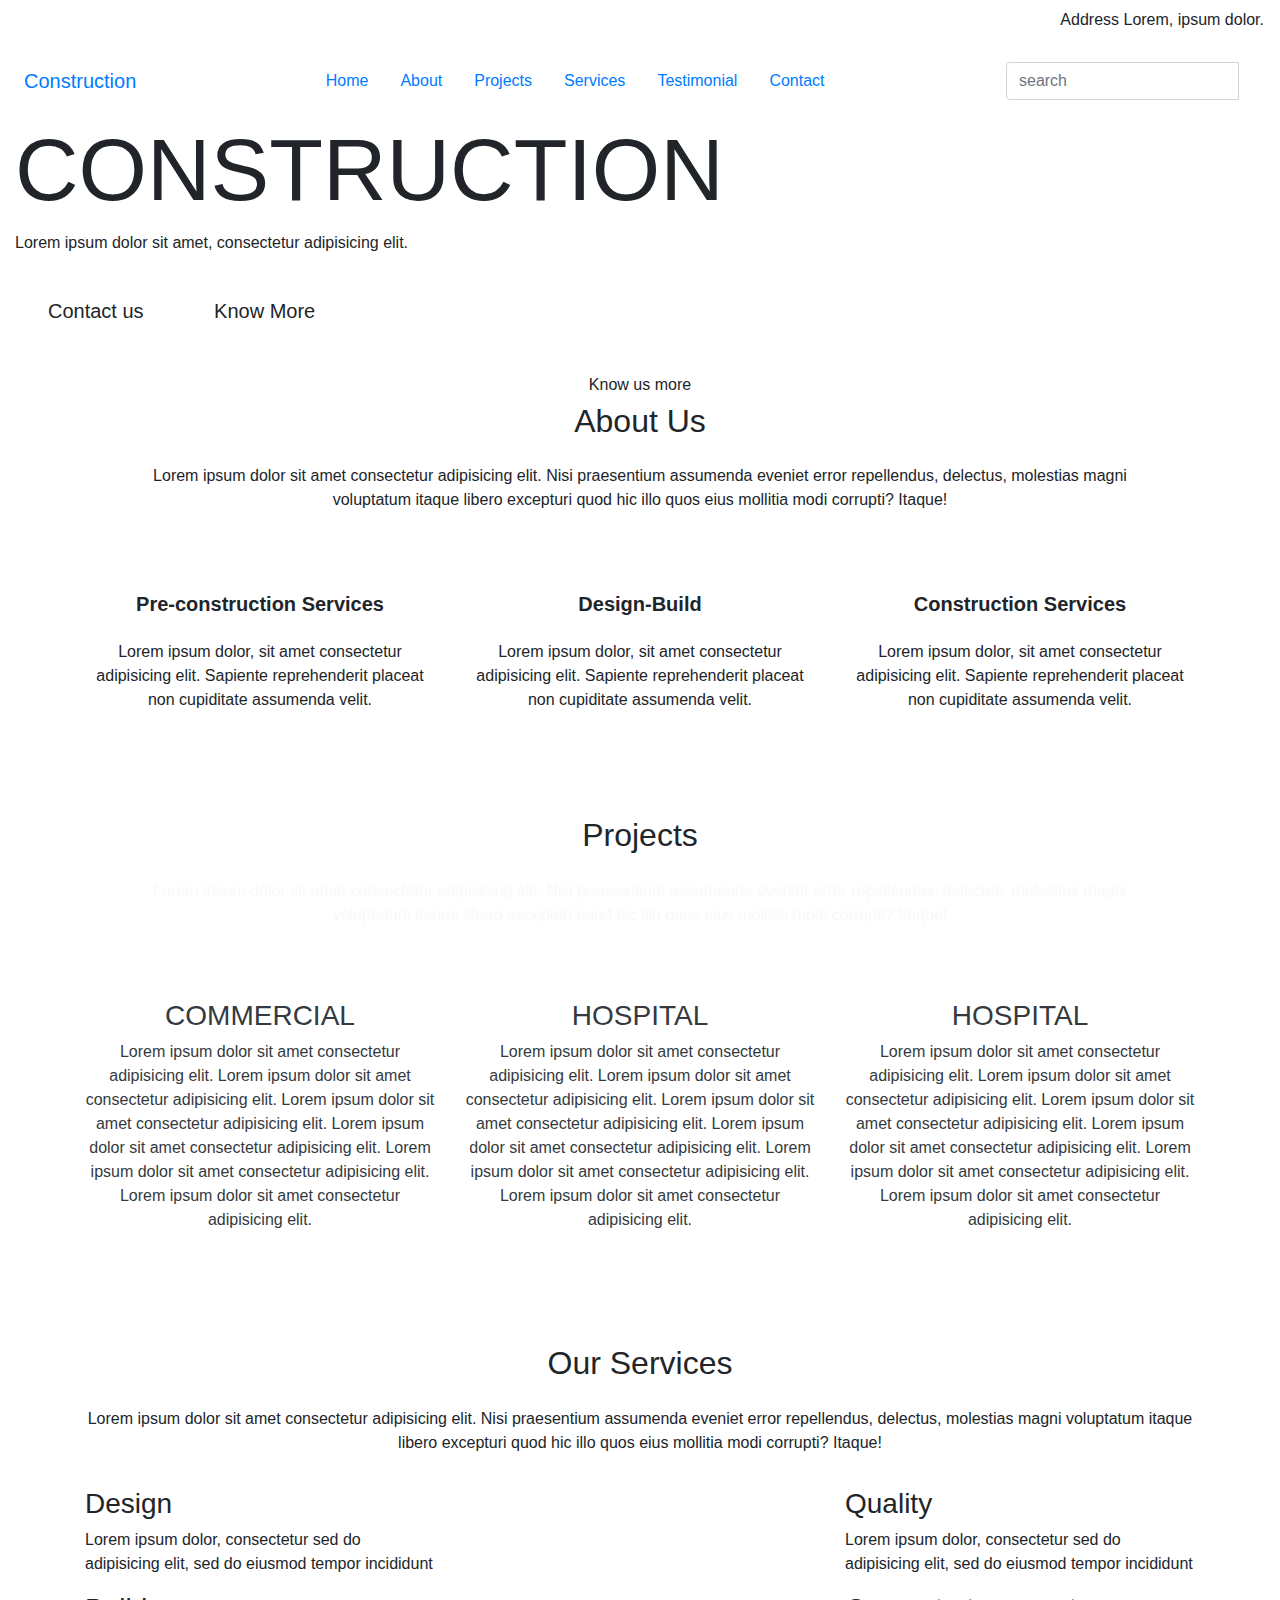
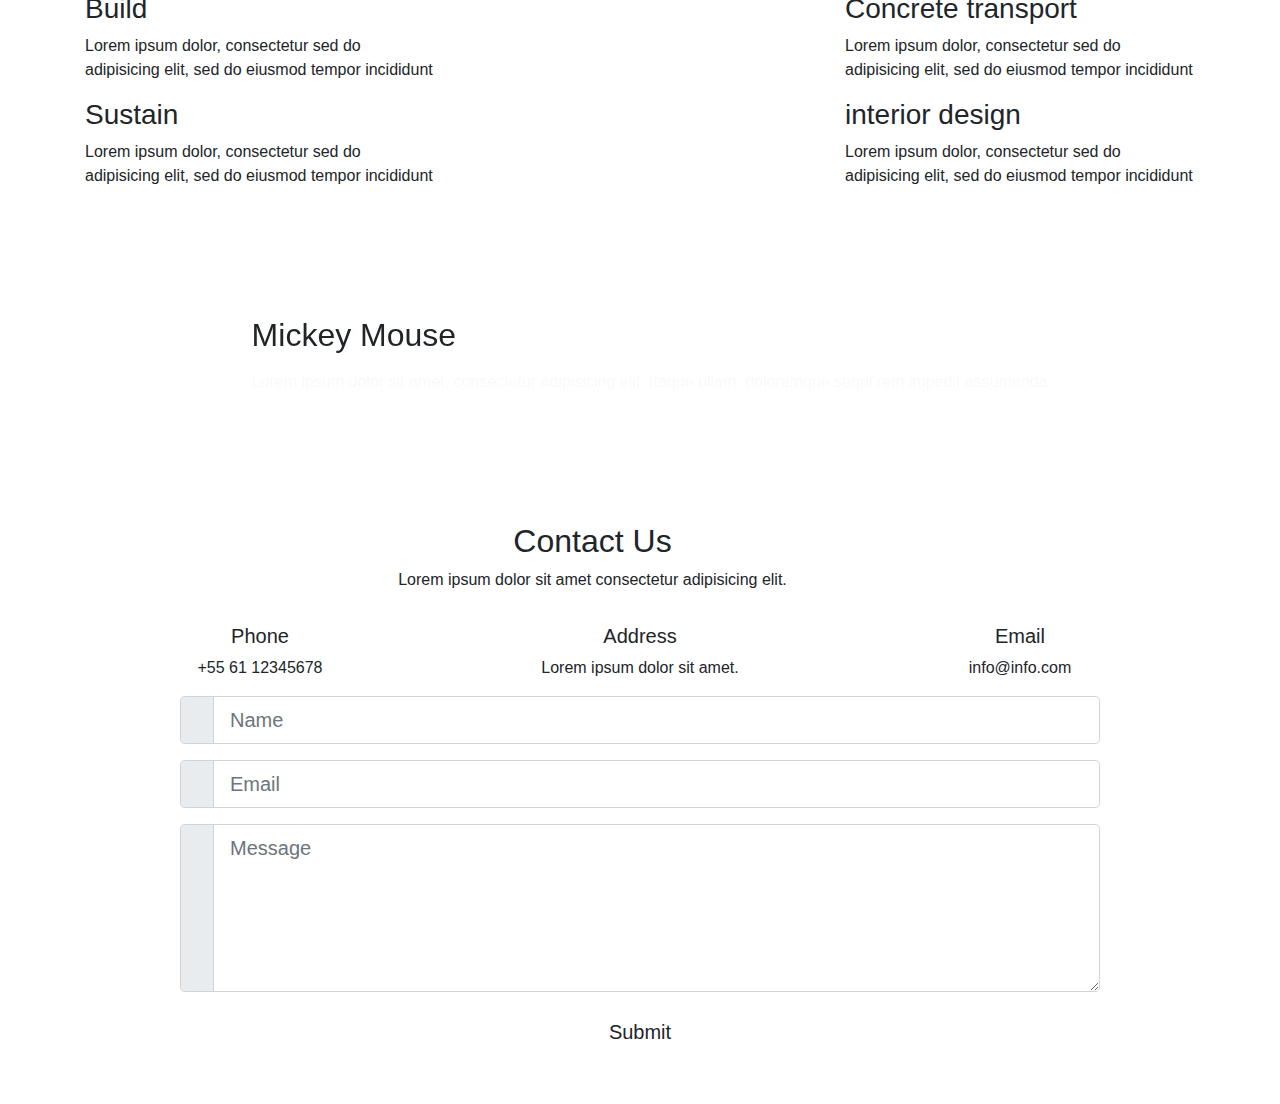
==== index.html @ 1b760d7d "HOSTING" ====
<!--Created by Daniel TheProgrammer-->
<!doctype html>
<html lang="en">
  <head>
    <!-- Required meta tags -->
    <meta charset="utf-8">
    <meta name="viewport" content="width=device-width, initial-scale=1, shrink-to-fit=no">

    <!-- Bootstrap CSS -->
    <link rel="stylesheet" href="https://stackpath.bootstrapcdn.com/bootstrap/4.4.1/css/bootstrap.min.css" integrity="sha384-Vkoo8x4CGsO3+Hhxv8T/Q5PaXtkKtu6ug5TOeNV6gBiFeWPGFN9MuhOf23Q9Ifjh" crossorigin="anonymous">
<link rel="stylesheet" href="style.css">
<script src="https://kit.fontawesome.com/332a215f17.js" cross origin="anonymous"></script>
<link href="https://fonts.googleapis.com/css?family=Josefin+Sans:400,700&display=swap" rel="stylesheet">   
<title>JUMUTA BUSINESS INCORPORATED</title>
  </head>
  <body>
     <div class="container-fluid icons py-2 px-3">
         <div class="row">
             <div class="col d-flex justify-content-between align-items-baseline">
                 <div class="icons">
                     <a href="#" class="mx-2">
                         <i class="fab fa-facebook"></i>
                     </a>
                     <a href="#" class="mx-2">
                        <i class="fab fa-twitter"></i>
                    </a>
                    <a href="#" class="mx-2">
                        <i class="fab fa-instagram"></i>
                    </a>
                 </div>
                 <h6>Address Lorem, ipsum dolor.</h6>
             </div>
         </div>
     </div>
      <header id="header">
          <nav id="navbar" class="navbar navbar-expand-md">
          <a class="navbar-brand px-2 py-0" href="#">Construction</a>
           <button  class="navbar-toggler bg-light" type="button" 
              data-toggle="collapse"  data-target="#navbar">
           <div class="line1"></div>
           <div class="line2"></div>
           <div class="line3"></div>
            </button>
            <div class="collapse navbar-collapse justify-content-between" id="navbar">
                <ul class="navbar-nav mx-auto">
                    <li class="nav-item">
                <a href="#" class="nav-link m-2 text-capitalize nav-active">Home</a>
                    </li>
                    <li class="nav-item">
                        <a href="#" class="nav-link m-2 text-capitalize">About</a>
                    </li>
                    <li class="nav-item">
                        <a href="#" class="nav-link m-2 text-capitalize">Projects</a>
                    </li>
                    <li class="nav-item">
                        <a href="#" class="nav-link m-2 text-capitalize">Services</a>
                    </li>
                    <li class="nav-item">
                        <a href="#" class="nav-link m-2 text-capitalize">Testimonial</a>
                    </li>
                    <li class="nav-item">
                        <a href="#" class="nav-link m-2 text-capitalize">Contact</a>
                    </li>
                </ul>
                <form class="form-inline ml-3">
                    <div class="input-group">
                        <input type="text" class="form-control" 
                        placeholder="search">
                        <div class="input-group-append">
                            <button class="btn search-btn" type="button">
                                <i class="fas fa-search text-muted"></i>
                            </button>
                        </div>
                    </div>
                </form>
            </div>
          </nav>
          <!--Banner-->
<section>
    <div class="container-fluid">
        <div class="row banner">
            <div class="col-sm-10 heading">
                <h1 class="display-2 text-uppercase">Construction</h1>
                <p>Lorem ipsum dolor sit amet, consectetur adipisicing elit.</p>
                <a href="" class="btn btn-main btn-lg m-3">Contact us</a>
                <a href="" class="btn btn-main btn-lg m-3">Know More</a>
            </div>

        </div>
    </div>
</section>
         <!--End of Banner-->
         <!--About Section----->
         <section>
             <div class="container">
                 <div class="about mb-4">
                     <div class="row text-center m-4">
                         <div class="col-md-12 text-center">
                             <h6>Know us more</h6>
                             <h2 class="mb-4">About Us</h2>
                             <span class="title-border"></span>
                             <p>Lorem ipsum dolor sit amet consectetur 
                            adipisicing elit. Nisi praesentium assumenda 
                            eveniet error repellendus, delectus, molestias 
                            magni voluptatum itaque libero excepturi quod hic 
                            illo quos eius mollitia modi corrupti? Itaque!</p>

                         </div>
                     </div>
                     <!--Parts-->
                     <div class="row text-center">
                         <div class="col-lg-4 my-2 py-3">
                        <i class="fas fa-cubes fa-3x mb-3"></i>
                             <h5 class="p-3 font-weight-bold">Pre-construction Services</h5>
                             <p>Lorem ipsum dolor, sit amet consectetur 
                                adipisicing elit. Sapiente reprehenderit placeat 
                                non cupiditate assumenda velit.</p>
                      </div>
                         <!--end of part 1-->
                         <div class="col-lg-4 my-2 py-3">
                       <i class="far fa-edit fa-3x mb-3"></i>                         
                        <h5 class="p-3 font-weight-bold">Design-Build</h5>
                           <p>Lorem ipsum dolor, sit amet consectetur 
                             adipisicing elit. Sapiente reprehenderit placeat 
                              non cupiditate assumenda velit.</p>
                            </div>
                              <!--Part 3-->
                         <div class="col-lg-4 my-2 py-3">
                          <i class="fas fa-th fa-3x mb-3"></i>
                         <h5 class="p-3 font-weight-bold">Construction Services</h5>
                            <p>Lorem ipsum dolor, sit amet consectetur 
                                adipisicing elit. Sapiente reprehenderit placeat 
                                 non cupiditate assumenda velit.
                                </p>
                              </div>                           
                     </div>
                 </div>
             </div>
         </section>
         <!--End of About Section-->
         <!---Projects----->
        <section class="projects py-3">
          <div class="container">
              <div class="project mb-4">
                  <div class="row text-center m-4">
                      <div class="col-md-12 text-center">
                        <h2 class="mb-4">Projects</h2>
                          <span class="title-border"></span>
                          <p class="text-light">Lorem ipsum dolor sit amet consectetur 
                         adipisicing elit. Nisi praesentium assumenda 
                         eveniet error repellendus, delectus, molestias 
                         magni voluptatum itaque libero excepturi quod hic 
                         illo quos eius mollitia modi corrupti? Itaque!</p>

                      </div>
                  </div>
                  <!--Parts-->
                  <div class="row text-center">
                      <div class="col-lg-4 my-2">
                        <div class="project-container"><!--box-->
                          <div class="img-content"><!--imgBx-->
                          <img src="images/commercial.jpg" alt=""class="img-fluid project-img">
                        </div>
                        <div class="content">
                          <h3 class="text-uppercase text-center text-dark px-3">
                            Commercial</h3>
                        <p class="text-dark">Lorem ipsum dolor sit amet
                           consectetur adipisicing elit.
                           Lorem ipsum dolor sit amet
                           consectetur adipisicing elit.
                           Lorem ipsum dolor sit amet
                           consectetur adipisicing elit.
                           Lorem ipsum dolor sit amet
                           consectetur adipisicing elit.
                           Lorem ipsum dolor sit amet
                           consectetur adipisicing elit.
                           Lorem ipsum dolor sit amet
                           consectetur adipisicing elit.
                          </p>
                          </div>
                        </div>
                      </div>
                      <!--End of img-container-->
                      <!--end of part 1-->
                      <div class="col-lg-4 my-2">
                        <div class="project-container"><!--box-->
                          <div class="img-content"><!--imgBx-->
                          <img src="images/educational.jpg" alt=""class="img-fluid project-img">
                        </div>
                        <div class="content">
                          <h3 class="text-uppercase text-center text-dark px-3">
                            Hospital</h3>
                        <p class="text-dark">Lorem ipsum dolor sit amet
                           consectetur adipisicing elit.
                           Lorem ipsum dolor sit amet
                           consectetur adipisicing elit.
                           Lorem ipsum dolor sit amet
                           consectetur adipisicing elit.
                           Lorem ipsum dolor sit amet
                           consectetur adipisicing elit.
                           Lorem ipsum dolor sit amet
                           consectetur adipisicing elit.
                           Lorem ipsum dolor sit amet
                           consectetur adipisicing elit.
                          </p>
                          </div>
                        </div>
                      </div>
                      <!--End of img-container-->
                           <!--Part 3-->
                      <div class="col-lg-4 my-2">
                        <div class="project-container"><!--box-->
                          <div class="img-content"><!--imgBx-->
                          <img src="images/health-care.jpg" alt=""class="img-fluid project-img">
                        </div>
                        <div class="content">
                          <h3 class="text-uppercase text-center text-dark px-3">
                            Hospital</h3>
                        <p class="text-dark">Lorem ipsum dolor sit amet
                           consectetur adipisicing elit.
                           Lorem ipsum dolor sit amet
                           consectetur adipisicing elit.
                           Lorem ipsum dolor sit amet
                           consectetur adipisicing elit.
                           Lorem ipsum dolor sit amet
                           consectetur adipisicing elit.
                           Lorem ipsum dolor sit amet
                           consectetur adipisicing elit.
                           Lorem ipsum dolor sit amet
                           consectetur adipisicing elit.
                          </p>
                          </div>
                        </div>
                      </div>
                      <!--End of img-container-->                           
                  </div>
              </div>
          </div>
      </section>
      <!--End of project Section-->
       
         <!--Services-->
           <section class="services p-5" id="SERVICES">
            <div class="container">
              <div class="row">
                  <!--Title-->
               <div class="col text-center mb-3">
                <h2 class="mb-4">Our Services</h2>
                <span class="title-border"></span>
                <p>Lorem ipsum dolor sit amet consectetur 
               adipisicing elit. Nisi praesentium assumenda 
               eveniet error repellendus, delectus, molestias 
               magni voluptatum itaque libero excepturi quod hic 
               illo quos eius mollitia modi corrupti? Itaque!</p>
           </div>
        
           <!-- end of title--->
           </div>
            </div>
                   
            </div>
            
            <div class="service-inner-wrapper">
           <div class="container">
           <div class="row">                
      <div class="col-md-4">
          <!-- left service item 01 -->
            <div class="left-service-item">
                     <!-- Icon -->
             <div class="left-icon">
             <i class="fas fa-city fa-2x"></i>
                 </div>
                     <!-- Service item title & description -->
                 <h3> Design </h3>
                 <p>Lorem ipsum dolor, consectetur sed do adipisicing elit, 
                     sed do eiusmod tempor incididunt</p>
                    </div>          
               <!-- left service item 02 -->
                    <div class="left-service-item">
                         <!-- Icon -->
                         <div class="left-icon">
                            <i class="fas fa-torii-gate fa-2x"></i>
                         </div>
                       <!-- Service item title & description -->
                         <h3> Build </h3>
                     <p>Lorem ipsum dolor, consectetur sed do adipisicing 
                        elit, sed do eiusmod tempor incididunt</p>
                     </div>
             <!-- left service item 03 -->
                    <div class="left-service-item">
                     <!-- Icon -->
                      <div class="left-icon">
                          <i class="fas fa-building fa-2x"></i>
                         </div>
                         <!-- service item title & description -->
                         <h3> Sustain</h3>
                        <p>Lorem ipsum dolor, consectetur sed do adipisicing elit, 
                            sed do eiusmod tempor incididunt</p>
                </div>                                            
                        </div>
                        <div class="col-md-4">
       <div class="service-pic">
           <img src="images/center-img.jpg" alt=""class="center shadow">             
             </div>  
             </div>
              <div class="col-md-4">              
              <!-- right service item 01 -->
                     <div class="right-service-item">
                         <!-- Icon -->
                     <div class="right-icon">
                         <i class="fas fa-tasks fa-2x"></i>                    
                                </div>
                     <!-- service item title and description -->
                        <h3> Quality</h3>                  
                 <p>Lorem ipsum dolor, consectetur sed do adipisicing elit, 
                     sed do eiusmod tempor incididunt</p>        
                            </div>
    
             <!-- right service item 02 -->
                   <div class="right-service-item">
              <!-- Icon -->
                <div class="right-icon">
                 <i class="fas fa-truck-loading fa-2x"></i>
                  </div>
                    <!-- Service item title and description -->
                <h3> Concrete transport</h3>
                <p>Lorem ipsum dolor, consectetur sed do adipisicing 
                    elit, sed do eiusmod tempor incididunt</p> 
                </div>           
                  <!-- right service item 03 -->
                 <div class="right-service-item">
                 <!-- Icon -->
                  <div class="right-icon">
                  <i class="fas fa-couch fa-2x"></i>
                    </div>
                <!-- Service item title and description -->
               <h3> interior design</h3>             
             <p>Lorem ipsum dolor, consectetur sed do adipisicing elit, 
                 sed do eiusmod tempor incididunt</p>
                 </div>
             </div>
            </div>
           </div>
        </div>
      </section>
         <!--End of Services-->
         <!--Testimonial Section-->
         <section id="testimonials" class="py-5 all">
            <div id="carouselExampleControls" class="carousel slide" data-ride="carousel">
              <div class="carousel-inner">
                <!--       carousel-item-->
                <div class="carousel-item active">
                  <div class="container">
                    <div class="row">
                      <div class="col-lg-10 mx-auto d-flex justify-content-between py-3">
                        <div class="align-self-center ml-3">
                          <img src="images/img-1.jpg" alt="" class=" rounded-circle main-img">
                        </div>
                        <div class="review-text px-5">
                          <h2 class="text-capitalize mb-3 des-color">Mickey Mouse</h2>
                        <p class="text-light">
                            Lorem ipsum dolor sit amet, consectetur adipisicing elit. 
                            Itaque ullam, doloremque sequi rem impedit assumenda.
                         </p>
                        </div>
                      </div>
                    </div>
                  </div>
                </div>
                <!--carousel-item-->
                <!--       carousel-item-->
                <div class="carousel-item">
                  <div class="container">
                    <div class="row">
                      <div class="col-lg-10 mx-auto d-flex justify-content-between py-3">
                        <div class="align-self-center ml-3">
                          <img src="images/img-2.jpg" alt="" class=" rounded-circle main-img">
                        </div>
                        <div class="review-text px-5">
                          <h2 class="text-capitalize mb-3 des-color">Donald Duck</h2>
        
                          <p class="text-light">
                            Lorem ipsum dolor sit amet, consectetur adipisicing elit.
                             Itaque ullam, doloremque sequi rem impedit assumenda.
        
                          </p>
        
                        </div>
                      </div>
                    </div>
                  </div>
                </div>
                <!--carousel-item-->
                <div class="carousel-item">
                  <div class="container">
                    <div class="row">
                      <div class="col-lg-10 mx-auto d-flex justify-content-between py-3">
                        <div class="align-self-center ml-3">
                          <img src="images/img-4.jpg" alt="" class=" rounded-circle main-img">
                        </div>
                        <div class="review-text px-5">
                          <h2 class="text-capitalize mb-3 des-color">Bugs Bunny</h2>
        
                          <p class="text-light">
                            Lorem ipsum dolor sit amet, consectetur adipisicing elit. Itaque ullam, doloremque sequi rem impedit assumenda.
        
                          </p>
        
                        </div>
                      </div>
                    </div>
                  </div>
                </div>
                <!--carousel-item-->
              </div>
              <!-- carousel controls-->
              <a class="carousel-control-prev" href="#carouselExampleControls" 
              role="button" data-slide="prev">
            <span class="carousel-control-prev-icon" ></span>
            
          </a>
              <a class="carousel-control-next" href="#carouselExampleControls" 
              role="button" data-slide="next">
            <span class="carousel-control-next-icon" ></span>
            
          </a>
            </div>
          </section>
       <!--End of Testimonial Section-->

<!--Contact us section-->
<section class="bg-color p-5">
    <div class="container">
        <div class="contact-us">
            <div class="row">
                <div class="col-md-11 text-center">
                    <h2>Contact Us</h2>
                    <span class="title-border"></span>
                             <p>Lorem ipsum dolor sit amet consectetur 
                            adipisicing elit. </p>
                 </div>
            </div>
            <div class="row contact">
                <div class="col-md-4 text-center">
                    <i class="fas fa-mobile-alt fa-3x color"></i>
                    <h5 class="mt-3">Phone</h5>
                    <p>+55 61 12345678</p>
                </div>
                <div class="col-md-4 text-center">
                    <i class="fas fa-map-marker-alt fa-3x color"></i>
                    <h5 class="mt-3">Address</h5>
                    <p>Lorem ipsum dolor sit amet.</p>
                </div>
                <div class="col-md-4 text-center">
                    <i class="far fa-envelope-open fa-3x color"></i>
                    <h5 class="mt-3">Email</h5>
                    <p>info@info.com</p>
                </div>
            </div>
            <div class="row justify-content-center">
             <div class="col-lg-10 col-md-8 ">
                <form>
                    <div class="input-group input-group-lg mb-3">
                      <div class="input-group-prepend">
                        <span class="input-group-text">
                          <i class="fas fa-user"></i>
                        </span>
                      </div>
                      <input type="text" class="form-control" placeholder="Name">
                    </div>
        
                    <div class="input-group input-group-lg mb-3">
                      <div class="input-group-prepend">
                        <span class="input-group-text">
                          <i class="fas fa-envelope"></i>
                        </span>
                      </div>
                      <input type="text" class="form-control" placeholder="Email">
                    </div>
        
                    <div class="input-group input-group-lg mb-3">
                      <div class="input-group-prepend">
                        <span class="input-group-text">
                          <i class="fas fa-pencil-alt"></i>
                        </span>
                      </div>
                      <textarea class="form-control" placeholder="Message" rows="5"></textarea>
                    </div>
        
                    <input type="submit" value="Submit" class="btn btn-cont btn-block btn-lg">
                  </form>
               
                </div>

            </div>

        </div>
    </div>
</section>
<!--end of contact us section-->

<script src="script.js"></script>
    <!-- Optional JavaScript -->
    <!-- jQuery first, then Popper.js, then Bootstrap JS -->
    <script src="https://code.jquery.com/jquery-3.4.1.slim.min.js" integrity="sha384-J6qa4849blE2+poT4WnyKhv5vZF5SrPo0iEjwBvKU7imGFAV0wwj1yYfoRSJoZ+n" crossorigin="anonymous"></script>
    <script src="https://cdn.jsdelivr.net/npm/popper.js@1.16.0/dist/umd/popper.min.js" integrity="sha384-Q6E9RHvbIyZFJoft+2mJbHaEWldlvI9IOYy5n3zV9zzTtmI3UksdQRVvoxMfooAo" crossorigin="anonymous"></script>
    <script src="https://stackpath.bootstrapcdn.com/bootstrap/4.4.1/js/bootstrap.min.js" integrity="sha384-wfSDF2E50Y2D1uUdj0O3uMBJnjuUD4Ih7YwaYd1iqfktj0Uod8GCExl3Og8ifwB6" crossorigin="anonymous"></script>
  </body>
</html>
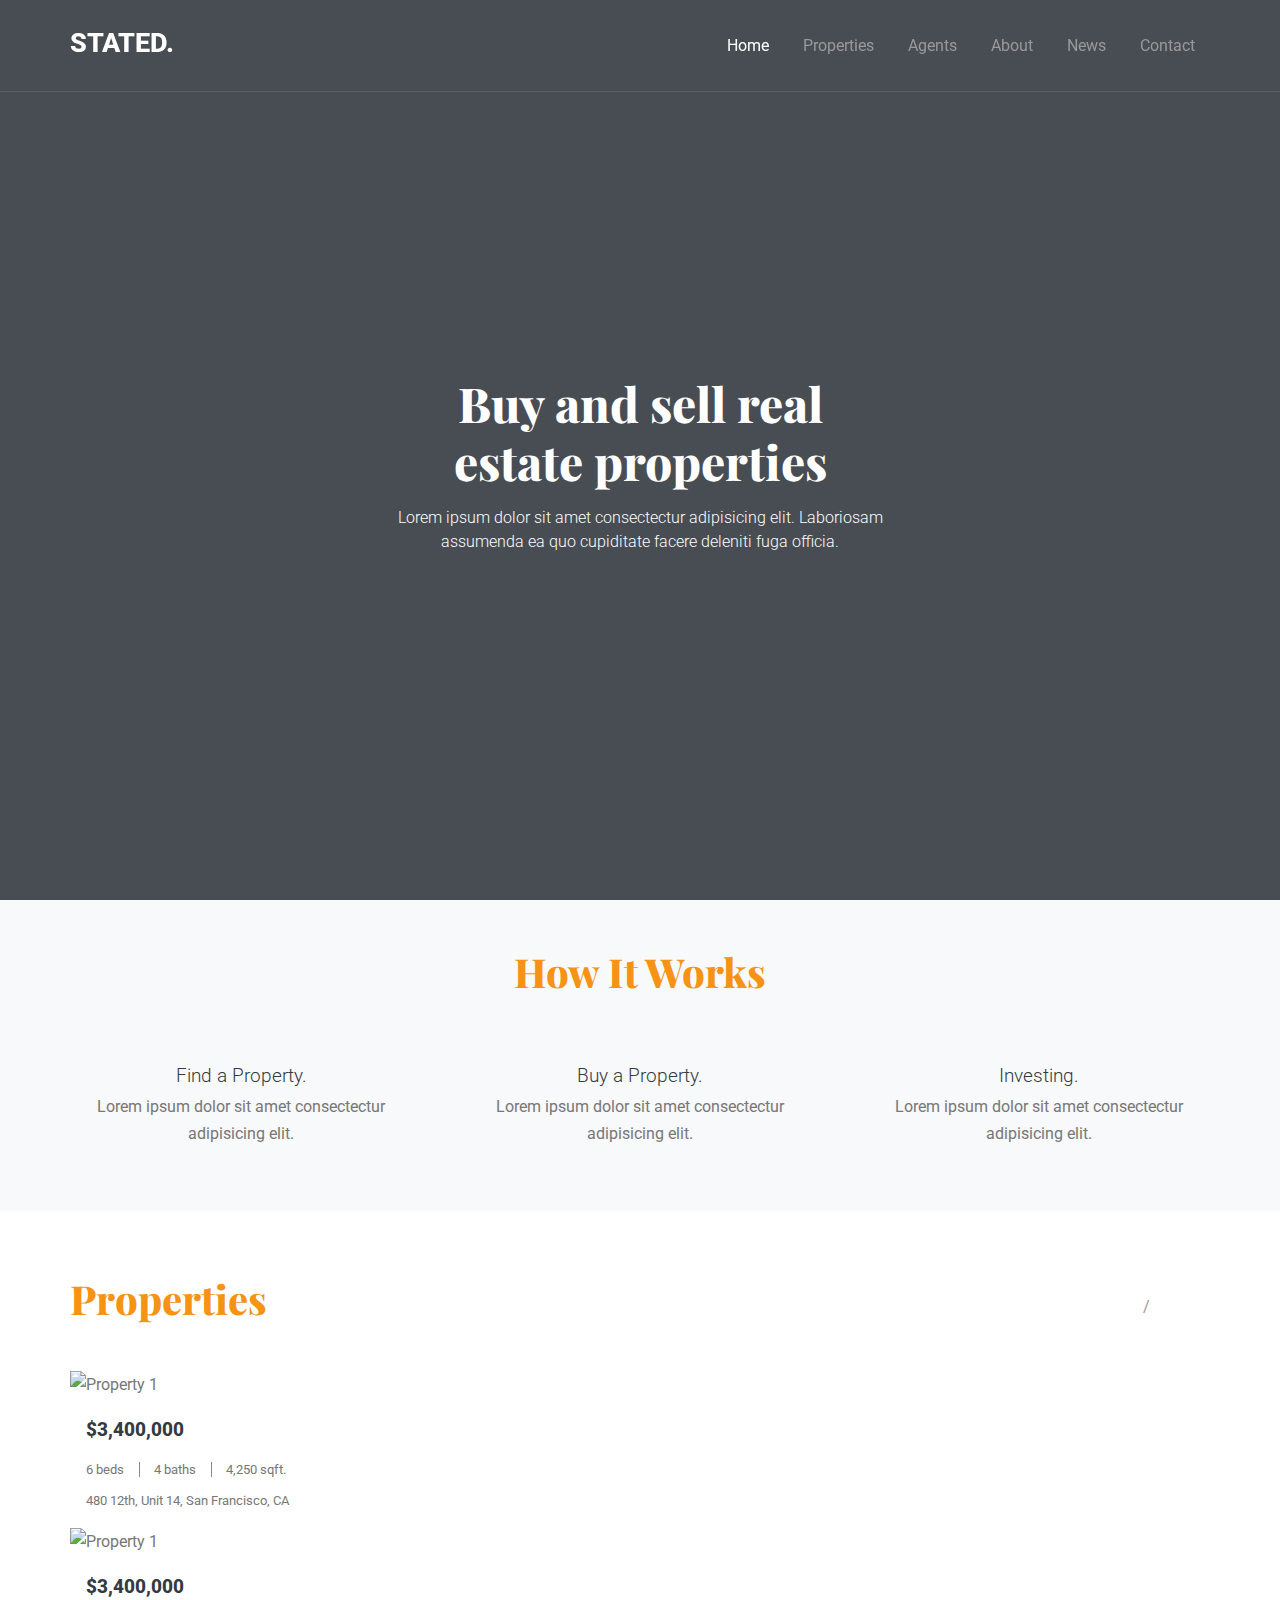
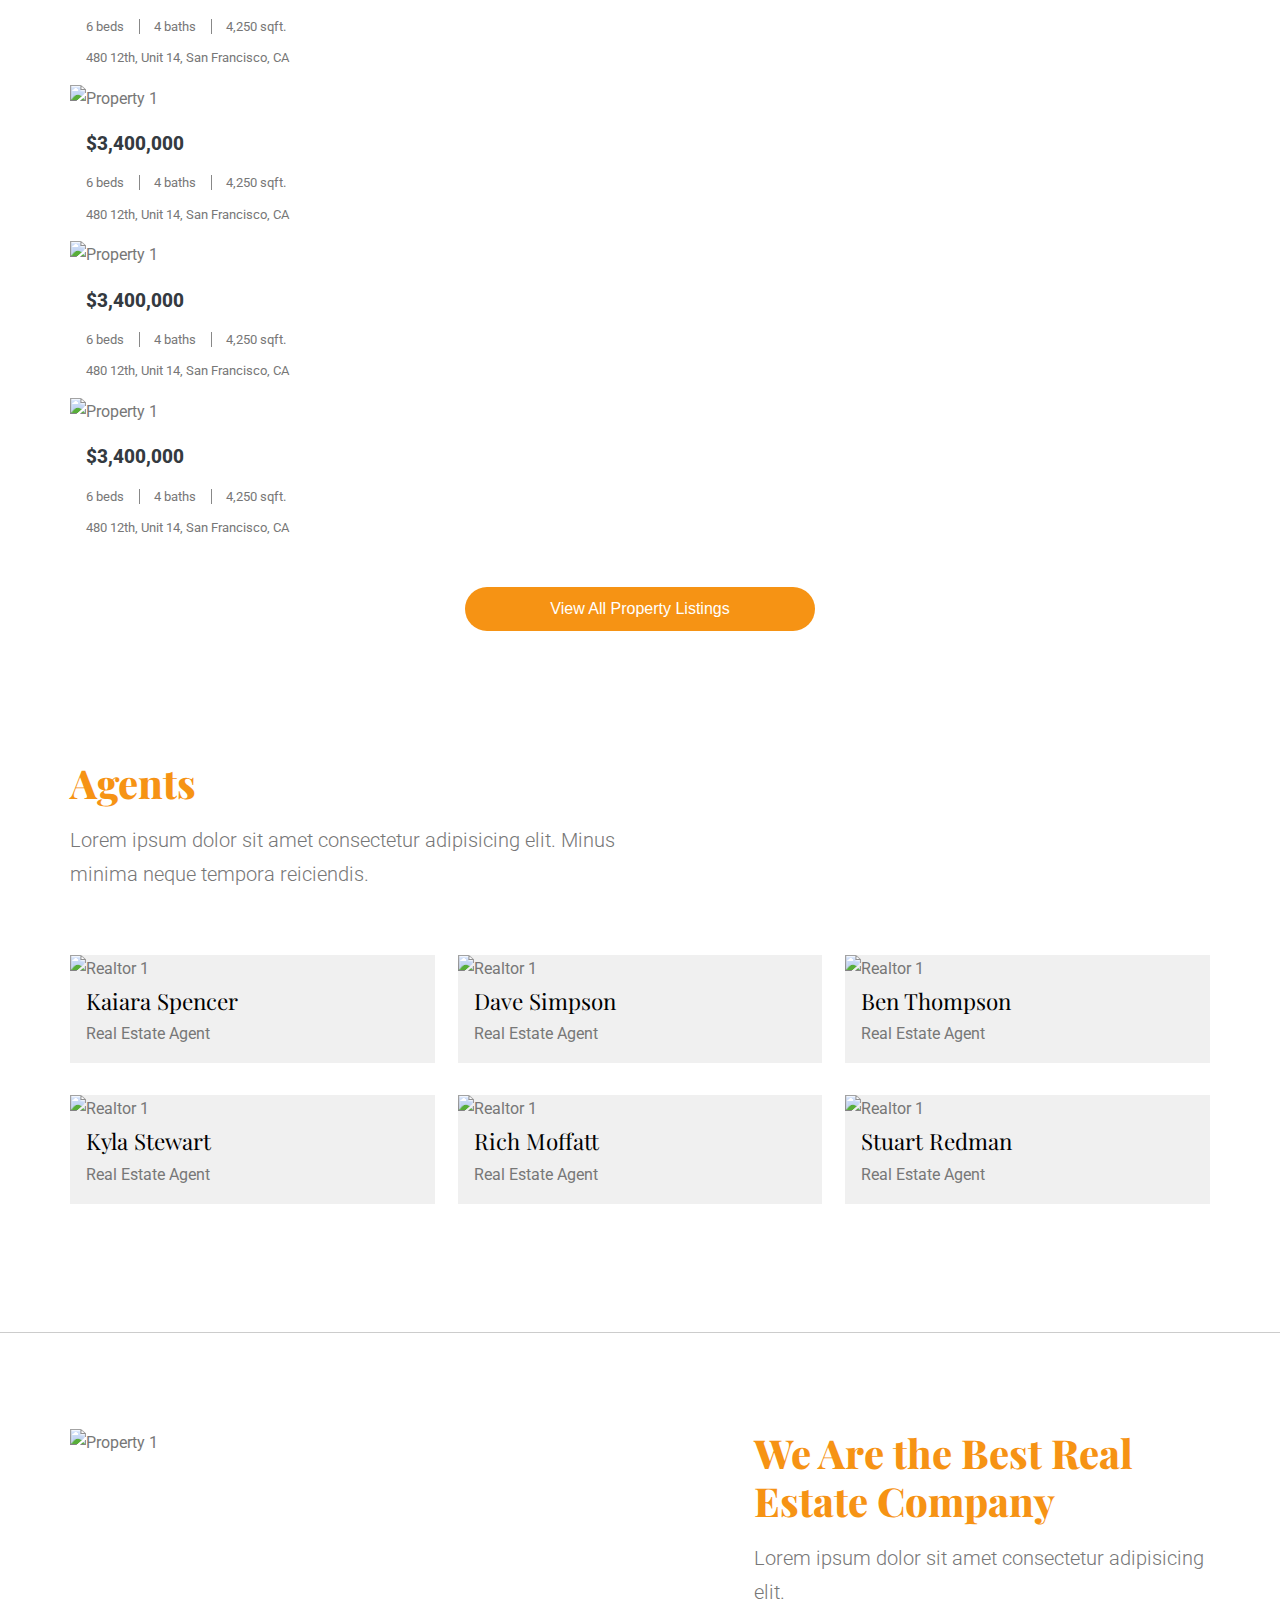
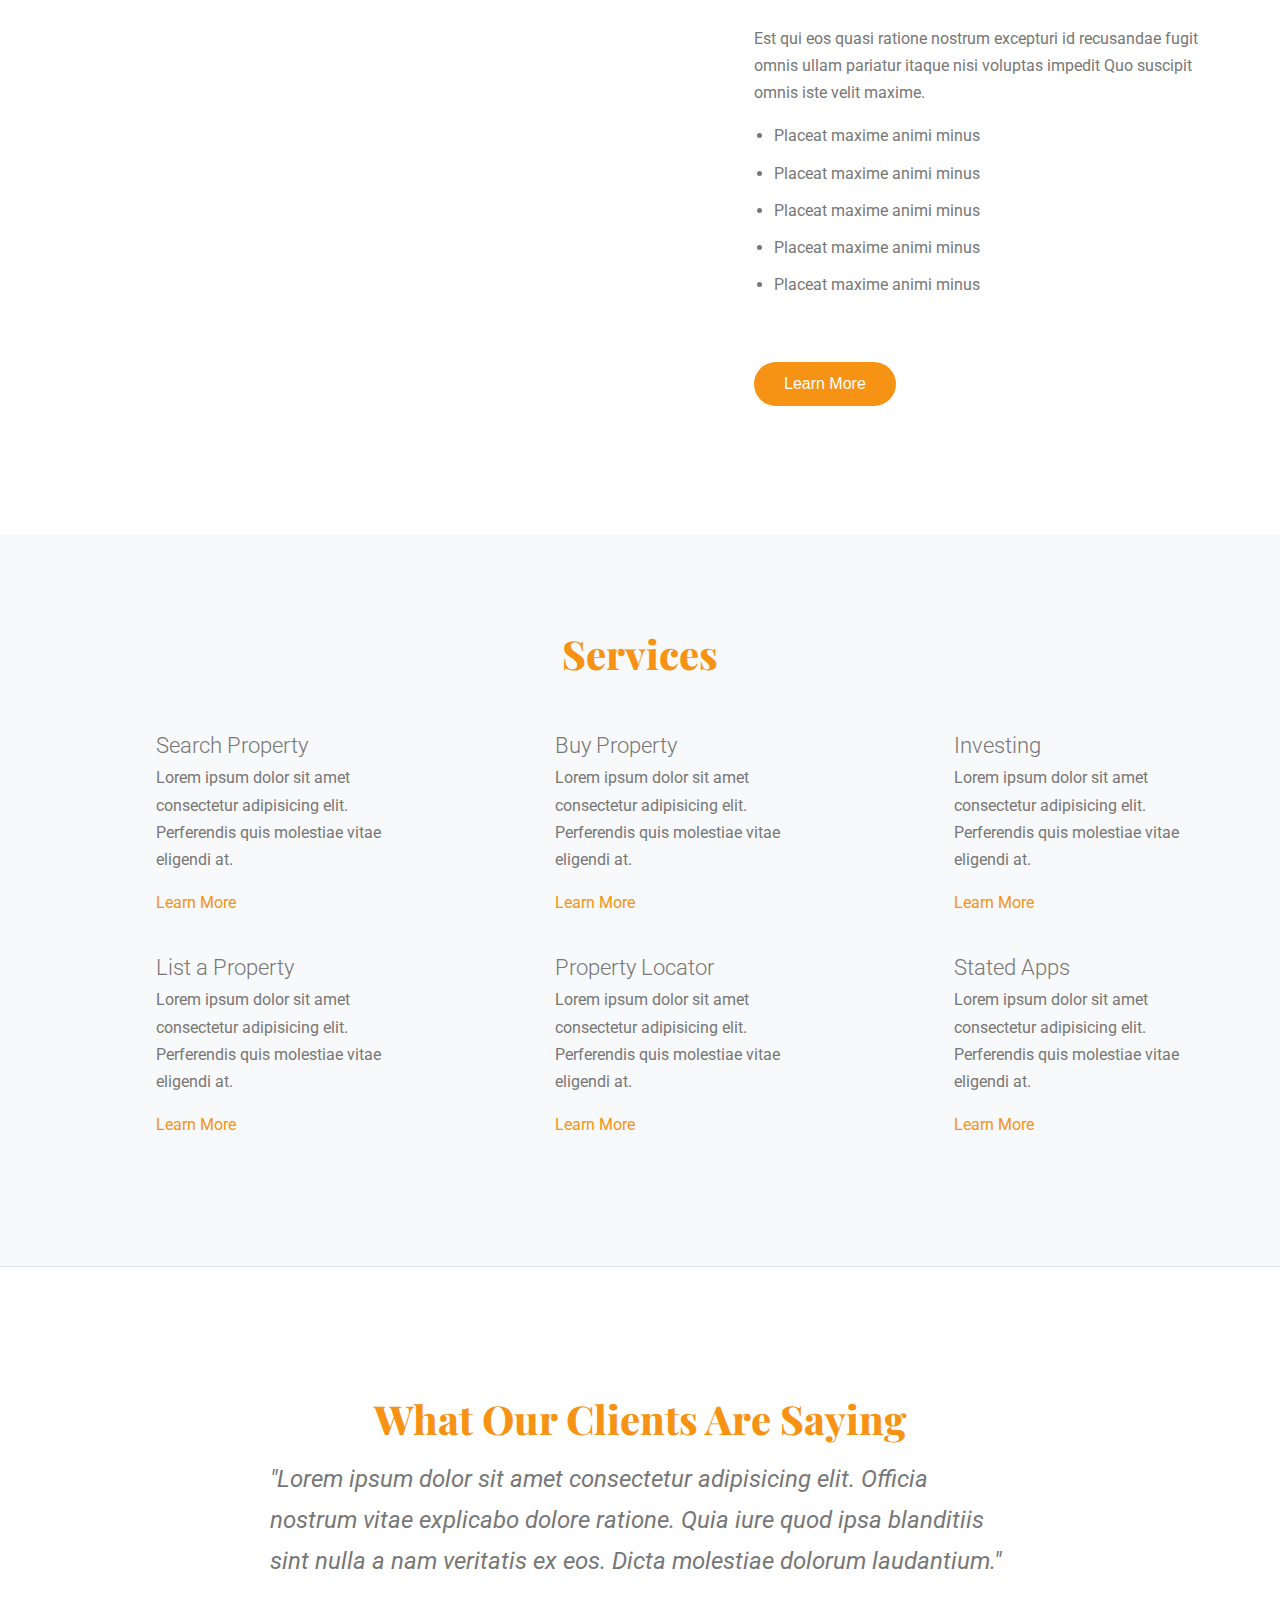
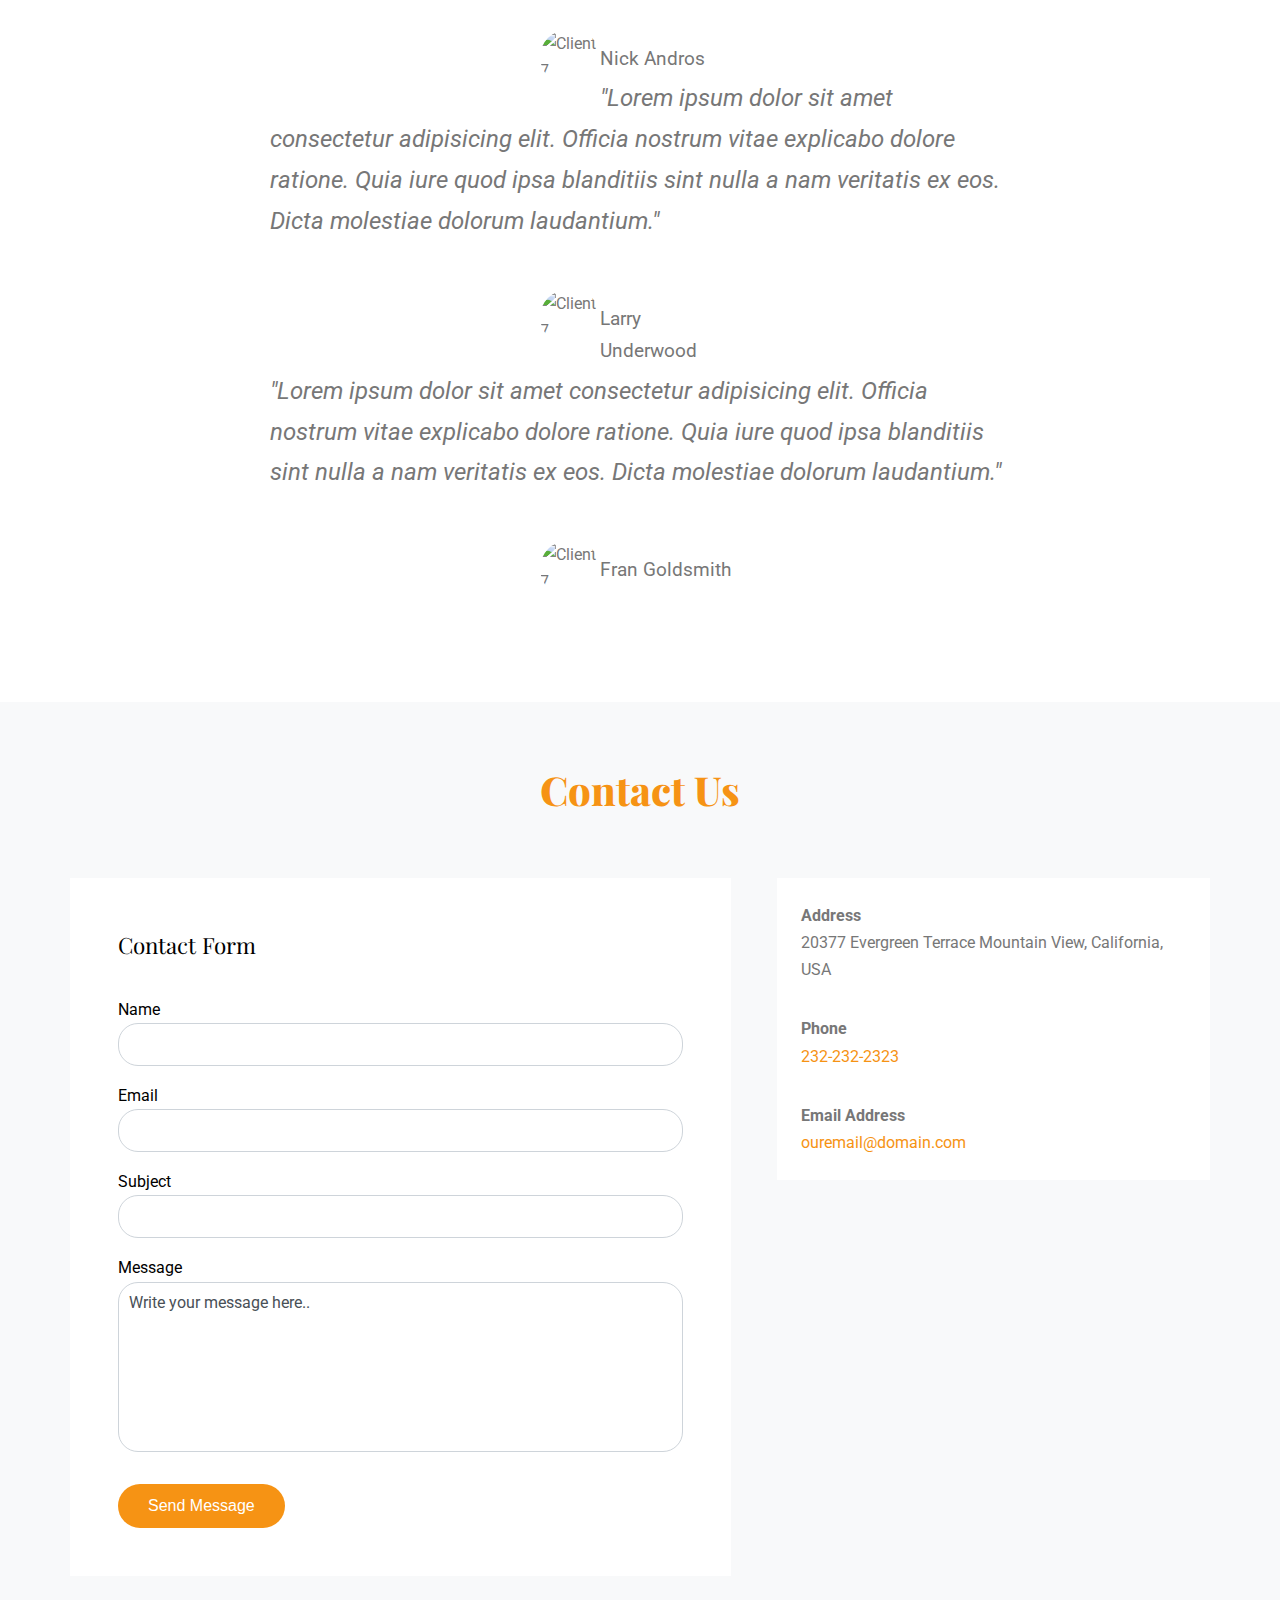
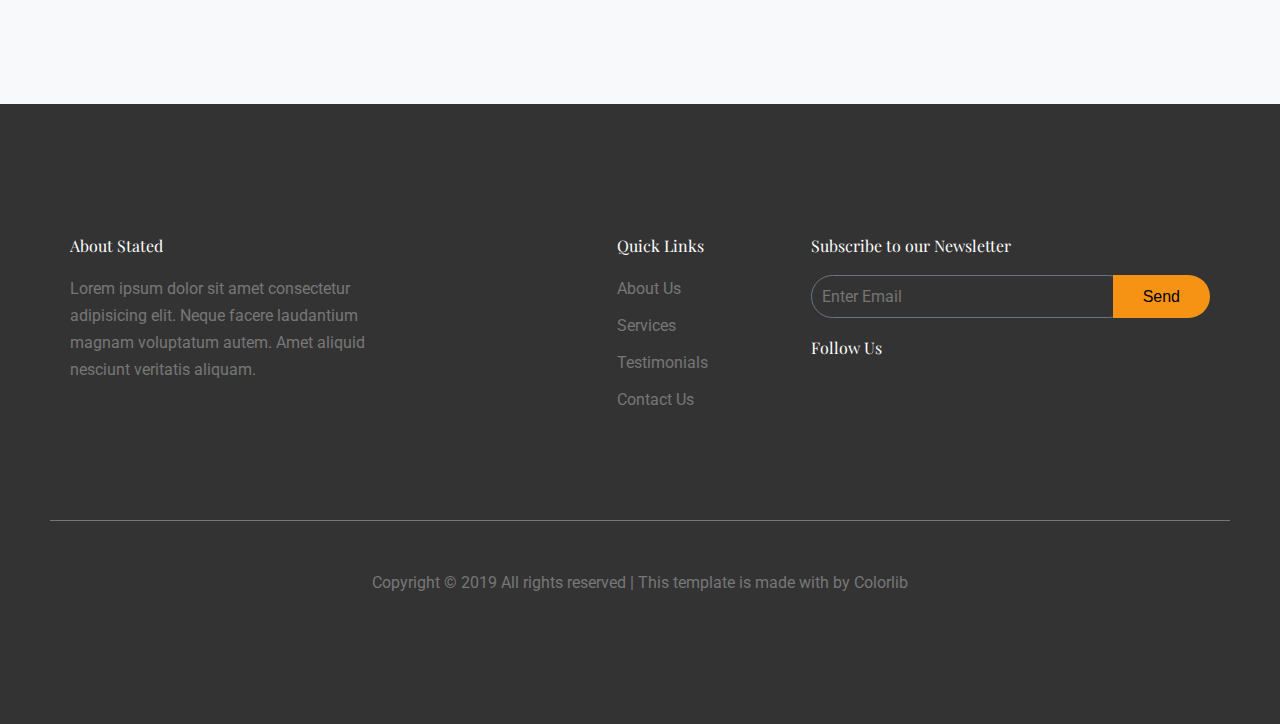
==== commit f44f4382: "first commit" ====
--- a/index.html
+++ b/index.html
@@ -1,509 +1,492 @@
-<!--Created by Daniel TheProgrammer-->
-<!doctype html>
+<!DOCTYPE html>
+<html lang="en" >
+<head>
+  <meta charset="UTF-8">
+  <title>CodePen - Let&#39;s Code This - Episode 3</title>
+  <link rel="stylesheet" href="./style.css">
+
+</head>
+<body>
+<!-- partial:index.partial.html -->
+<!DOCTYPE html>
 <html lang="en">
-  <head>
-    <!-- Required meta tags -->
-    <meta charset="utf-8">
-    <meta name="viewport" content="width=device-width, initial-scale=1, shrink-to-fit=no">
-
-    <!-- Bootstrap CSS -->
-    <link rel="stylesheet" href="https://stackpath.bootstrapcdn.com/bootstrap/4.4.1/css/bootstrap.min.css" integrity="sha384-Vkoo8x4CGsO3+Hhxv8T/Q5PaXtkKtu6ug5TOeNV6gBiFeWPGFN9MuhOf23Q9Ifjh" crossorigin="anonymous">
-<link rel="stylesheet" href="style.css">
-<script src="https://kit.fontawesome.com/332a215f17.js" cross origin="anonymous"></script>
-<link href="https://fonts.googleapis.com/css?family=Josefin+Sans:400,700&display=swap" rel="stylesheet">   
-<title>JUMUTA BUSINESS INCORPORATED</title>
-  </head>
-  <body>
-     <div class="container-fluid icons py-2 px-3">
-         <div class="row">
-             <div class="col d-flex justify-content-between align-items-baseline">
-                 <div class="icons">
-                     <a href="#" class="mx-2">
-                         <i class="fab fa-facebook"></i>
-                     </a>
-                     <a href="#" class="mx-2">
-                        <i class="fab fa-twitter"></i>
-                    </a>
-                    <a href="#" class="mx-2">
-                        <i class="fab fa-instagram"></i>
-                    </a>
-                 </div>
-                 <h6>Address Lorem, ipsum dolor.</h6>
-             </div>
-         </div>
-     </div>
-      <header id="header">
-          <nav id="navbar" class="navbar navbar-expand-md">
-          <a class="navbar-brand px-2 py-0" href="#">Construction</a>
-           <button  class="navbar-toggler bg-light" type="button" 
-              data-toggle="collapse"  data-target="#navbar">
-           <div class="line1"></div>
-           <div class="line2"></div>
-           <div class="line3"></div>
-            </button>
-            <div class="collapse navbar-collapse justify-content-between" id="navbar">
-                <ul class="navbar-nav mx-auto">
-                    <li class="nav-item">
-                <a href="#" class="nav-link m-2 text-capitalize nav-active">Home</a>
-                    </li>
-                    <li class="nav-item">
-                        <a href="#" class="nav-link m-2 text-capitalize">About</a>
-                    </li>
-                    <li class="nav-item">
-                        <a href="#" class="nav-link m-2 text-capitalize">Projects</a>
-                    </li>
-                    <li class="nav-item">
-                        <a href="#" class="nav-link m-2 text-capitalize">Services</a>
-                    </li>
-                    <li class="nav-item">
-                        <a href="#" class="nav-link m-2 text-capitalize">Testimonial</a>
-                    </li>
-                    <li class="nav-item">
-                        <a href="#" class="nav-link m-2 text-capitalize">Contact</a>
-                    </li>
+<head>
+    <meta charset="UTF-8">
+    <meta name="viewport" content="width=device-width, initial-scale=1.0">
+    <meta http-equiv="X-UA-Compatible" content="ie=edge">
+    <title>STATED.</title>
+
+    <link rel="stylesheet" type="text/css" href="https://cdn.jsdelivr.net/npm/slick-carousel@1.8.1/slick/slick.css"/>
+    <link href="css/styles.css" type="text/css" rel="Stylesheet" />
+
+    <script src="https://cdnjs.cloudflare.com/ajax/libs/jquery/3.2.1/jquery.min.js"></script>
+    <script src="https://kit.fontawesome.com/95dc93da07.js"></script>
+    <script type="text/javascript" src="https://cdn.jsdelivr.net/npm/slick-carousel@1.8.1/slick/slick.min.js"></script>
+</head>
+
+<body>
+    <div id="header-hero-container">
+        <header>
+            <div class="flex container">
+                <a id="logo" href="#">STATED.</a>
+                <nav>
+                    <button id="nav-toggle" class="hamburger-menu">
+                        <span class="strip"></span>
+                        <span class="strip"></span>
+                        <span class="strip"></span>
+                    </button>
+
+                    <ul id="nav-menu">
+                        <li><a href="#" class="active">Home</a></li>
+                        <li><a href="http://www.google.com" target="_blank">Properties</a></li>
+                        <li><a href="#">Agents</a></li>
+                        <li><a href="#">About</a></li>
+                        <li><a href="#">News</a></li>
+                        <li><a href="#">Contact</a></li>
+                        <li id="close-flyout"><span class="fas fa-times"></span></li>
+                    </ul>
+                </nav>
+            </div>
+        </header>
+        
+        <section id="hero">
+            <div class="fade"></div>
+            <div class="hero-text">
+                <h1>Buy and sell real estate properties</h1>
+                <p>Lorem ipsum dolor sit amet consectectur adipisicing elit. Laboriosam assumenda ea quo cupiditate facere deleniti fuga officia.</p>
+            </div>
+        </section>
+    </div>
+
+    <section id="how-it-works">
+        <div class="container">
+            <h2>How It Works</h2>
+            <div class="flex">
+                <div>
+                    <span class="fas fa-home"></span>
+                    <h4>Find a Property.</h4>
+                    <p>Lorem ipsum dolor sit amet consectectur adipisicing elit.</p>
+                </div>
+
+                <div>
+                    <span class="fas fa-dollar-sign"></span>
+                    <h4>Buy a Property.</h4>
+                    <p>Lorem ipsum dolor sit amet consectectur adipisicing elit.</p>
+                </div>
+
+                <div>
+                    <span class="fas fa-chart-line"></span>
+                    <h4>Investing.</h4>
+                    <p>Lorem ipsum dolor sit amet consectectur adipisicing elit.</p>
+                </div>
+            </div>
+        </div>
+    </section>
+
+    <section id="properties">
+        <div class="container">
+            <h2>Properties</h2>
+            <div id="properties-slider" class="slick">
+                <div>
+                    <img src="https://onclickwebdesign.com/wp-content/uploads/property_1.jpg" alt="Property 1" />
+                    <div class="property-details">
+                        <p class="price">$3,400,000</p>
+                        <span class="beds">6 beds</span>
+                        <span class="baths">4 baths</span>
+                        <span class="sqft">4,250 sqft.</span>
+                        <address>
+                            480 12th, Unit 14, San Francisco, CA
+                        </address>
+                    </div>
+                </div>
+
+                <div>
+                    <img src="https://onclickwebdesign.com/wp-content/uploads/property_2.jpg" alt="Property 1" />
+                    <div class="property-details">
+                        <p class="price">$3,400,000</p>
+                        <span class="beds">6 beds</span>
+                        <span class="baths">4 baths</span>
+                        <span class="sqft">4,250 sqft.</span>
+                        <address>
+                            480 12th, Unit 14, San Francisco, CA
+                        </address>
+                    </div>
+                </div>
+
+                <div>
+                    <img src="https://onclickwebdesign.com/wp-content/uploads/property_3.jpg" alt="Property 1" />
+                    <div class="property-details">
+                        <p class="price">$3,400,000</p>
+                        <span class="beds">6 beds</span>
+                        <span class="baths">4 baths</span>
+                        <span class="sqft">4,250 sqft.</span>
+                        <address>
+                            480 12th, Unit 14, San Francisco, CA
+                        </address>
+                    </div>
+                </div>
+
+                <div>
+                    <img src="https://onclickwebdesign.com/wp-content/uploads/property_4.jpg" alt="Property 1" />
+                    <div class="property-details">
+                        <p class="price">$3,400,000</p>
+                        <span class="beds">6 beds</span>
+                        <span class="baths">4 baths</span>
+                        <span class="sqft">4,250 sqft.</span>
+                        <address>
+                            480 12th, Unit 14, San Francisco, CA
+                        </address>
+                    </div>
+                </div>
+
+                <div>
+                    <img src="https://onclickwebdesign.com/wp-content/uploads/property_1.jpg" alt="Property 1" />
+                    <div class="property-details">
+                        <p class="price">$3,400,000</p>
+                        <span class="beds">6 beds</span>
+                        <span class="baths">4 baths</span>
+                        <span class="sqft">4,250 sqft.</span>
+                        <address>
+                            480 12th, Unit 14, San Francisco, CA
+                        </address>
+                    </div>
+                </div>
+            </div>
+
+            <button class="rounded">View All Property Listings</button>
+        </div>
+    </section>
+
+    <section id="agents">
+        <div class="container">
+            <h2>Agents</h2>
+            <p class="large-paragraph">Lorem ipsum dolor sit amet consectetur adipisicing elit. Minus minima neque tempora reiciendis.</p>
+
+            <div class="flex">
+                <div class="card">
+                    <img src="https://onclickwebdesign.com/wp-content/uploads/person_1.jpg" alt="Realtor 1" />
+                    <h3>Kaiara Spencer</h3>
+                    <p>Real Estate Agent</p>
+                </div>
+
+                <div class="card">
+                    <img src="https://onclickwebdesign.com/wp-content/uploads/person_2.jpg" alt="Realtor 1" />
+                    <h3>Dave Simpson</h3>
+                    <p>Real Estate Agent</p>
+                </div>
+
+                <div class="card">
+                    <img src="https://onclickwebdesign.com/wp-content/uploads/person_3.jpg" alt="Realtor 1" />
+                    <h3>Ben Thompson</h3>
+                    <p>Real Estate Agent</p>
+                </div>
+
+                <div class="card">
+                    <img src="https://onclickwebdesign.com/wp-content/uploads/person_4.jpg" alt="Realtor 1" />
+                    <h3>Kyla Stewart</h3>
+                    <p>Real Estate Agent</p>
+                </div>
+
+                <div class="card">
+                    <img src="https://onclickwebdesign.com/wp-content/uploads/person_5.jpg" alt="Realtor 1" />
+                    <h3>Rich Moffatt</h3>
+                    <p>Real Estate Agent</p>
+                </div>
+
+                <div class="card">
+                    <img src="https://onclickwebdesign.com/wp-content/uploads/person_6.jpg" alt="Realtor 1" />
+                    <h3>Stuart Redman</h3>
+                    <p>Real Estate Agent</p>
+                </div>
+            </div>
+        </div>
+    </section>
+
+    <section id="the-best">
+        <div class="flex container">
+            <img src="https://onclickwebdesign.com/wp-content/uploads/property_1.jpg" alt="Property 1" />
+            <div>
+                <h2>We Are the Best Real Estate Company</h2>
+                <p class="large-paragraph">Lorem ipsum dolor sit amet consectetur adipisicing elit.</p>
+                <p>Est qui eos quasi ratione nostrum excepturi id recusandae fugit omnis ullam pariatur itaque nisi voluptas impedit Quo suscipit omnis iste velit maxime.</p>
+                <ul>
+                    <li>Placeat maxime animi minus</li>
+                    <li>Placeat maxime animi minus</li>
+                    <li>Placeat maxime animi minus</li>
+                    <li>Placeat maxime animi minus</li>
+                    <li>Placeat maxime animi minus</li>
                 </ul>
-                <form class="form-inline ml-3">
-                    <div class="input-group">
-                        <input type="text" class="form-control" 
-                        placeholder="search">
-                        <div class="input-group-append">
-                            <button class="btn search-btn" type="button">
-                                <i class="fas fa-search text-muted"></i>
-                            </button>
-                        </div>
-                    </div>
-                </form>
-            </div>
-          </nav>
-          <!--Banner-->
-<section>
-    <div class="container-fluid">
-        <div class="row banner">
-            <div class="col-sm-10 heading">
-                <h1 class="display-2 text-uppercase">Construction</h1>
-                <p>Lorem ipsum dolor sit amet, consectetur adipisicing elit.</p>
-                <a href="" class="btn btn-main btn-lg m-3">Contact us</a>
-                <a href="" class="btn btn-main btn-lg m-3">Know More</a>
-            </div>
-
-        </div>
-    </div>
-</section>
-         <!--End of Banner-->
-         <!--About Section----->
-         <section>
-             <div class="container">
-                 <div class="about mb-4">
-                     <div class="row text-center m-4">
-                         <div class="col-md-12 text-center">
-                             <h6>Know us more</h6>
-                             <h2 class="mb-4">About Us</h2>
-                             <span class="title-border"></span>
-                             <p>Lorem ipsum dolor sit amet consectetur 
-                            adipisicing elit. Nisi praesentium assumenda 
-                            eveniet error repellendus, delectus, molestias 
-                            magni voluptatum itaque libero excepturi quod hic 
-                            illo quos eius mollitia modi corrupti? Itaque!</p>
-
-                         </div>
-                     </div>
-                     <!--Parts-->
-                     <div class="row text-center">
-                         <div class="col-lg-4 my-2 py-3">
-                        <i class="fas fa-cubes fa-3x mb-3"></i>
-                             <h5 class="p-3 font-weight-bold">Pre-construction Services</h5>
-                             <p>Lorem ipsum dolor, sit amet consectetur 
-                                adipisicing elit. Sapiente reprehenderit placeat 
-                                non cupiditate assumenda velit.</p>
-                      </div>
-                         <!--end of part 1-->
-                         <div class="col-lg-4 my-2 py-3">
-                       <i class="far fa-edit fa-3x mb-3"></i>                         
-                        <h5 class="p-3 font-weight-bold">Design-Build</h5>
-                           <p>Lorem ipsum dolor, sit amet consectetur 
-                             adipisicing elit. Sapiente reprehenderit placeat 
-                              non cupiditate assumenda velit.</p>
-                            </div>
-                              <!--Part 3-->
-                         <div class="col-lg-4 my-2 py-3">
-                          <i class="fas fa-th fa-3x mb-3"></i>
-                         <h5 class="p-3 font-weight-bold">Construction Services</h5>
-                            <p>Lorem ipsum dolor, sit amet consectetur 
-                                adipisicing elit. Sapiente reprehenderit placeat 
-                                 non cupiditate assumenda velit.
-                                </p>
-                              </div>                           
-                     </div>
-                 </div>
-             </div>
-         </section>
-         <!--End of About Section-->
-         <!---Projects----->
-        <section class="projects py-3">
-          <div class="container">
-              <div class="project mb-4">
-                  <div class="row text-center m-4">
-                      <div class="col-md-12 text-center">
-                        <h2 class="mb-4">Projects</h2>
-                          <span class="title-border"></span>
-                          <p class="text-light">Lorem ipsum dolor sit amet consectetur 
-                         adipisicing elit. Nisi praesentium assumenda 
-                         eveniet error repellendus, delectus, molestias 
-                         magni voluptatum itaque libero excepturi quod hic 
-                         illo quos eius mollitia modi corrupti? Itaque!</p>
-
-                      </div>
-                  </div>
-                  <!--Parts-->
-                  <div class="row text-center">
-                      <div class="col-lg-4 my-2">
-                        <div class="project-container"><!--box-->
-                          <div class="img-content"><!--imgBx-->
-                          <img src="images/commercial.jpg" alt=""class="img-fluid project-img">
-                        </div>
-                        <div class="content">
-                          <h3 class="text-uppercase text-center text-dark px-3">
-                            Commercial</h3>
-                        <p class="text-dark">Lorem ipsum dolor sit amet
-                           consectetur adipisicing elit.
-                           Lorem ipsum dolor sit amet
-                           consectetur adipisicing elit.
-                           Lorem ipsum dolor sit amet
-                           consectetur adipisicing elit.
-                           Lorem ipsum dolor sit amet
-                           consectetur adipisicing elit.
-                           Lorem ipsum dolor sit amet
-                           consectetur adipisicing elit.
-                           Lorem ipsum dolor sit amet
-                           consectetur adipisicing elit.
-                          </p>
-                          </div>
-                        </div>
-                      </div>
-                      <!--End of img-container-->
-                      <!--end of part 1-->
-                      <div class="col-lg-4 my-2">
-                        <div class="project-container"><!--box-->
-                          <div class="img-content"><!--imgBx-->
-                          <img src="images/educational.jpg" alt=""class="img-fluid project-img">
-                        </div>
-                        <div class="content">
-                          <h3 class="text-uppercase text-center text-dark px-3">
-                            Hospital</h3>
-                        <p class="text-dark">Lorem ipsum dolor sit amet
-                           consectetur adipisicing elit.
-                           Lorem ipsum dolor sit amet
-                           consectetur adipisicing elit.
-                           Lorem ipsum dolor sit amet
-                           consectetur adipisicing elit.
-                           Lorem ipsum dolor sit amet
-                           consectetur adipisicing elit.
-                           Lorem ipsum dolor sit amet
-                           consectetur adipisicing elit.
-                           Lorem ipsum dolor sit amet
-                           consectetur adipisicing elit.
-                          </p>
-                          </div>
-                        </div>
-                      </div>
-                      <!--End of img-container-->
-                           <!--Part 3-->
-                      <div class="col-lg-4 my-2">
-                        <div class="project-container"><!--box-->
-                          <div class="img-content"><!--imgBx-->
-                          <img src="images/health-care.jpg" alt=""class="img-fluid project-img">
-                        </div>
-                        <div class="content">
-                          <h3 class="text-uppercase text-center text-dark px-3">
-                            Hospital</h3>
-                        <p class="text-dark">Lorem ipsum dolor sit amet
-                           consectetur adipisicing elit.
-                           Lorem ipsum dolor sit amet
-                           consectetur adipisicing elit.
-                           Lorem ipsum dolor sit amet
-                           consectetur adipisicing elit.
-                           Lorem ipsum dolor sit amet
-                           consectetur adipisicing elit.
-                           Lorem ipsum dolor sit amet
-                           consectetur adipisicing elit.
-                           Lorem ipsum dolor sit amet
-                           consectetur adipisicing elit.
-                          </p>
-                          </div>
-                        </div>
-                      </div>
-                      <!--End of img-container-->                           
-                  </div>
-              </div>
-          </div>
-      </section>
-      <!--End of project Section-->
-       
-         <!--Services-->
-           <section class="services p-5" id="SERVICES">
-            <div class="container">
-              <div class="row">
-                  <!--Title-->
-               <div class="col text-center mb-3">
-                <h2 class="mb-4">Our Services</h2>
-                <span class="title-border"></span>
-                <p>Lorem ipsum dolor sit amet consectetur 
-               adipisicing elit. Nisi praesentium assumenda 
-               eveniet error repellendus, delectus, molestias 
-               magni voluptatum itaque libero excepturi quod hic 
-               illo quos eius mollitia modi corrupti? Itaque!</p>
-           </div>
-        
-           <!-- end of title--->
-           </div>
-            </div>
-                   
-            </div>
-            
-            <div class="service-inner-wrapper">
-           <div class="container">
-           <div class="row">                
-      <div class="col-md-4">
-          <!-- left service item 01 -->
-            <div class="left-service-item">
-                     <!-- Icon -->
-             <div class="left-icon">
-             <i class="fas fa-city fa-2x"></i>
-                 </div>
-                     <!-- Service item title & description -->
-                 <h3> Design </h3>
-                 <p>Lorem ipsum dolor, consectetur sed do adipisicing elit, 
-                     sed do eiusmod tempor incididunt</p>
-                    </div>          
-               <!-- left service item 02 -->
-                    <div class="left-service-item">
-                         <!-- Icon -->
-                         <div class="left-icon">
-                            <i class="fas fa-torii-gate fa-2x"></i>
-                         </div>
-                       <!-- Service item title & description -->
-                         <h3> Build </h3>
-                     <p>Lorem ipsum dolor, consectetur sed do adipisicing 
-                        elit, sed do eiusmod tempor incididunt</p>
-                     </div>
-             <!-- left service item 03 -->
-                    <div class="left-service-item">
-                     <!-- Icon -->
-                      <div class="left-icon">
-                          <i class="fas fa-building fa-2x"></i>
-                         </div>
-                         <!-- service item title & description -->
-                         <h3> Sustain</h3>
-                        <p>Lorem ipsum dolor, consectetur sed do adipisicing elit, 
-                            sed do eiusmod tempor incididunt</p>
-                </div>                                            
-                        </div>
-                        <div class="col-md-4">
-       <div class="service-pic">
-           <img src="images/center-img.jpg" alt=""class="center shadow">             
-             </div>  
-             </div>
-              <div class="col-md-4">              
-              <!-- right service item 01 -->
-                     <div class="right-service-item">
-                         <!-- Icon -->
-                     <div class="right-icon">
-                         <i class="fas fa-tasks fa-2x"></i>                    
-                                </div>
-                     <!-- service item title and description -->
-                        <h3> Quality</h3>                  
-                 <p>Lorem ipsum dolor, consectetur sed do adipisicing elit, 
-                     sed do eiusmod tempor incididunt</p>        
-                            </div>
-    
-             <!-- right service item 02 -->
-                   <div class="right-service-item">
-              <!-- Icon -->
-                <div class="right-icon">
-                 <i class="fas fa-truck-loading fa-2x"></i>
-                  </div>
-                    <!-- Service item title and description -->
-                <h3> Concrete transport</h3>
-                <p>Lorem ipsum dolor, consectetur sed do adipisicing 
-                    elit, sed do eiusmod tempor incididunt</p> 
-                </div>           
-                  <!-- right service item 03 -->
-                 <div class="right-service-item">
-                 <!-- Icon -->
-                  <div class="right-icon">
-                  <i class="fas fa-couch fa-2x"></i>
-                    </div>
-                <!-- Service item title and description -->
-               <h3> interior design</h3>             
-             <p>Lorem ipsum dolor, consectetur sed do adipisicing elit, 
-                 sed do eiusmod tempor incididunt</p>
-                 </div>
-             </div>
-            </div>
-           </div>
-        </div>
-      </section>
-         <!--End of Services-->
-         <!--Testimonial Section-->
-         <section id="testimonials" class="py-5 all">
-            <div id="carouselExampleControls" class="carousel slide" data-ride="carousel">
-              <div class="carousel-inner">
-                <!--       carousel-item-->
-                <div class="carousel-item active">
-                  <div class="container">
-                    <div class="row">
-                      <div class="col-lg-10 mx-auto d-flex justify-content-between py-3">
-                        <div class="align-self-center ml-3">
-                          <img src="images/img-1.jpg" alt="" class=" rounded-circle main-img">
-                        </div>
-                        <div class="review-text px-5">
-                          <h2 class="text-capitalize mb-3 des-color">Mickey Mouse</h2>
-                        <p class="text-light">
-                            Lorem ipsum dolor sit amet, consectetur adipisicing elit. 
-                            Itaque ullam, doloremque sequi rem impedit assumenda.
-                         </p>
-                        </div>
-                      </div>
-                    </div>
-                  </div>
-                </div>
-                <!--carousel-item-->
-                <!--       carousel-item-->
-                <div class="carousel-item">
-                  <div class="container">
-                    <div class="row">
-                      <div class="col-lg-10 mx-auto d-flex justify-content-between py-3">
-                        <div class="align-self-center ml-3">
-                          <img src="images/img-2.jpg" alt="" class=" rounded-circle main-img">
-                        </div>
-                        <div class="review-text px-5">
-                          <h2 class="text-capitalize mb-3 des-color">Donald Duck</h2>
-        
-                          <p class="text-light">
-                            Lorem ipsum dolor sit amet, consectetur adipisicing elit.
-                             Itaque ullam, doloremque sequi rem impedit assumenda.
-        
-                          </p>
-        
-                        </div>
-                      </div>
-                    </div>
-                  </div>
-                </div>
-                <!--carousel-item-->
-                <div class="carousel-item">
-                  <div class="container">
-                    <div class="row">
-                      <div class="col-lg-10 mx-auto d-flex justify-content-between py-3">
-                        <div class="align-self-center ml-3">
-                          <img src="images/img-4.jpg" alt="" class=" rounded-circle main-img">
-                        </div>
-                        <div class="review-text px-5">
-                          <h2 class="text-capitalize mb-3 des-color">Bugs Bunny</h2>
-        
-                          <p class="text-light">
-                            Lorem ipsum dolor sit amet, consectetur adipisicing elit. Itaque ullam, doloremque sequi rem impedit assumenda.
-        
-                          </p>
-        
-                        </div>
-                      </div>
-                    </div>
-                  </div>
-                </div>
-                <!--carousel-item-->
-              </div>
-              <!-- carousel controls-->
-              <a class="carousel-control-prev" href="#carouselExampleControls" 
-              role="button" data-slide="prev">
-            <span class="carousel-control-prev-icon" ></span>
-            
-          </a>
-              <a class="carousel-control-next" href="#carouselExampleControls" 
-              role="button" data-slide="next">
-            <span class="carousel-control-next-icon" ></span>
-            
-          </a>
-            </div>
-          </section>
-       <!--End of Testimonial Section-->
-
-<!--Contact us section-->
-<section class="bg-color p-5">
-    <div class="container">
-        <div class="contact-us">
-            <div class="row">
-                <div class="col-md-11 text-center">
-                    <h2>Contact Us</h2>
-                    <span class="title-border"></span>
-                             <p>Lorem ipsum dolor sit amet consectetur 
-                            adipisicing elit. </p>
-                 </div>
-            </div>
-            <div class="row contact">
-                <div class="col-md-4 text-center">
-                    <i class="fas fa-mobile-alt fa-3x color"></i>
-                    <h5 class="mt-3">Phone</h5>
-                    <p>+55 61 12345678</p>
-                </div>
-                <div class="col-md-4 text-center">
-                    <i class="fas fa-map-marker-alt fa-3x color"></i>
-                    <h5 class="mt-3">Address</h5>
-                    <p>Lorem ipsum dolor sit amet.</p>
-                </div>
-                <div class="col-md-4 text-center">
-                    <i class="far fa-envelope-open fa-3x color"></i>
-                    <h5 class="mt-3">Email</h5>
-                    <p>info@info.com</p>
-                </div>
-            </div>
-            <div class="row justify-content-center">
-             <div class="col-lg-10 col-md-8 ">
-                <form>
-                    <div class="input-group input-group-lg mb-3">
-                      <div class="input-group-prepend">
-                        <span class="input-group-text">
-                          <i class="fas fa-user"></i>
-                        </span>
-                      </div>
-                      <input type="text" class="form-control" placeholder="Name">
-                    </div>
-        
-                    <div class="input-group input-group-lg mb-3">
-                      <div class="input-group-prepend">
-                        <span class="input-group-text">
-                          <i class="fas fa-envelope"></i>
-                        </span>
-                      </div>
-                      <input type="text" class="form-control" placeholder="Email">
-                    </div>
-        
-                    <div class="input-group input-group-lg mb-3">
-                      <div class="input-group-prepend">
-                        <span class="input-group-text">
-                          <i class="fas fa-pencil-alt"></i>
-                        </span>
-                      </div>
-                      <textarea class="form-control" placeholder="Message" rows="5"></textarea>
-                    </div>
-        
-                    <input type="submit" value="Submit" class="btn btn-cont btn-block btn-lg">
-                  </form>
-               
-                </div>
-
-            </div>
-
-        </div>
-    </div>
-</section>
-<!--end of contact us section-->
-
-<script src="script.js"></script>
-    <!-- Optional JavaScript -->
-    <!-- jQuery first, then Popper.js, then Bootstrap JS -->
-    <script src="https://code.jquery.com/jquery-3.4.1.slim.min.js" integrity="sha384-J6qa4849blE2+poT4WnyKhv5vZF5SrPo0iEjwBvKU7imGFAV0wwj1yYfoRSJoZ+n" crossorigin="anonymous"></script>
-    <script src="https://cdn.jsdelivr.net/npm/popper.js@1.16.0/dist/umd/popper.min.js" integrity="sha384-Q6E9RHvbIyZFJoft+2mJbHaEWldlvI9IOYy5n3zV9zzTtmI3UksdQRVvoxMfooAo" crossorigin="anonymous"></script>
-    <script src="https://stackpath.bootstrapcdn.com/bootstrap/4.4.1/js/bootstrap.min.js" integrity="sha384-wfSDF2E50Y2D1uUdj0O3uMBJnjuUD4Ih7YwaYd1iqfktj0Uod8GCExl3Og8ifwB6" crossorigin="anonymous"></script>
-  </body>
-</html>+                <button class="rounded">Learn More</button>
+            </div>
+        </div>
+    </section>
+
+    <section id="services">
+        <div class="container">
+            <h2>Services</h2>
+            <div class="flex">
+                <div>
+                    <div class="fas fa-home"></div>
+                    <div class="services-card-right">
+                        <h3>Search Property</h3>
+                        <p>Lorem ipsum dolor sit amet consectetur adipisicing elit. Perferendis quis molestiae vitae eligendi at.</p>
+                        <a href="#">Learn More</a>
+                    </div>
+                </div>
+
+                <div>
+                    <div class="fas fa-dollar-sign"></div>
+                    <div class="services-card-right">
+                        <h3>Buy Property</h3>
+                        <p>Lorem ipsum dolor sit amet consectetur adipisicing elit. Perferendis quis molestiae vitae eligendi at.</p>
+                        <a href="#">Learn More</a>
+                    </div>
+                </div>
+
+                <div>
+                    <div class="fas fa-chart-line"></div>
+                    <div class="services-card-right">
+                        <h3>Investing</h3>
+                        <p>Lorem ipsum dolor sit amet consectetur adipisicing elit. Perferendis quis molestiae vitae eligendi at.</p>
+                        <a href="#">Learn More</a>
+                    </div>
+                </div>
+
+                <div>
+                    <div class="fas fa-building"></div>
+                    <div class="services-card-right">
+                        <h3>List a Property</h3>
+                        <p>Lorem ipsum dolor sit amet consectetur adipisicing elit. Perferendis quis molestiae vitae eligendi at.</p>
+                        <a href="#">Learn More</a>
+                    </div>
+                </div>
+
+                <div>
+                    <div class="fas fa-search"></div>
+                    <div class="services-card-right">
+                        <h3>Property Locator</h3>
+                        <p>Lorem ipsum dolor sit amet consectetur adipisicing elit. Perferendis quis molestiae vitae eligendi at.</p>
+                        <a href="#">Learn More</a>
+                    </div>
+                </div>
+
+                <div>
+                    <div class="fas fa-mobile-alt"></div>
+                    <div class="services-card-right">
+                        <h3>Stated Apps</h3>
+                        <p>Lorem ipsum dolor sit amet consectetur adipisicing elit. Perferendis quis molestiae vitae eligendi at.</p>
+                        <a href="#">Learn More</a>
+                    </div>
+                </div>
+            </div>
+        </div>
+    </section>
+
+    <section id="testimonials">
+        <div class="container">
+            <h2>What Our Clients Are Saying</h2>
+            <div id="testimonials-slider">
+                <div>
+                    <blockquote>
+                        <p>"Lorem ipsum dolor sit amet consectetur adipisicing elit. Officia nostrum vitae explicabo dolore ratione. Quia iure quod ipsa blanditiis sint nulla a nam veritatis ex eos. Dicta molestiae dolorum laudantium."</p>
+                    </blockquote>
+                    <div class="testimonials-caption">
+                        <img src="https://onclickwebdesign.com/wp-content/uploads/person_7.jpg" alt="Client 7" />
+                        <p>Nick Andros</p>
+                    </div>
+                </div>
+
+                <div>
+                    <blockquote>
+                        <p>"Lorem ipsum dolor sit amet consectetur adipisicing elit. Officia nostrum vitae explicabo dolore ratione. Quia iure quod ipsa blanditiis sint nulla a nam veritatis ex eos. Dicta molestiae dolorum laudantium."</p>
+                    </blockquote>
+                    <div class="testimonials-caption">
+                        <img src="https://onclickwebdesign.com/wp-content/uploads/person_5.jpg" alt="Client 7" />
+                        <p>Larry Underwood</p>
+                    </div>
+                </div>
+
+                <div>
+                    <blockquote>
+                        <p>"Lorem ipsum dolor sit amet consectetur adipisicing elit. Officia nostrum vitae explicabo dolore ratione. Quia iure quod ipsa blanditiis sint nulla a nam veritatis ex eos. Dicta molestiae dolorum laudantium."</p>
+                    </blockquote>
+                    <div class="testimonials-caption">
+                        <img src="https://onclickwebdesign.com/wp-content/uploads/person_8.jpg" alt="Client 7" />
+                        <p>Fran Goldsmith</p>
+                    </div>
+                </div>
+            </div>
+        </div>
+    </section>
+
+    <section id="contact">
+        <div class="container">
+            <h2>Contact Us</h2>
+
+            <div class="flex">
+                <div id="form-container">
+                    <h3>Contact Form</h3>
+                    <form>
+                        <label for="name">Name</label>
+                        <input type="text" id="name" />
+
+                        <label for="email">Email</label>
+                        <input type="text" id="email" />
+
+                        <label for="subject">Subject</label>
+                        <input type="text" id="subject" />
+
+                        <label for="message">Message</label>
+                        <textarea id="message">Write your message here..</textarea>
+
+                        <button class="rounded">Send Message</button>
+                    </form>
+                </div>
+
+                <div id="address-container">
+                    <label>Address</label>
+                    <address>
+                        20377 Evergreen Terrace Mountain View, California, USA 
+                    </address>
+
+                    <label>Phone</label>
+                    <a href="#">232-232-2323</a>
+
+                    <label>Email Address</label>
+                    <a href="#">ouremail@domain.com</a>
+                </div>
+            </div>
+        </div>
+    </section>
+
+    <footer>
+        <div class="flex container">
+            <div class="footer-about">
+                <h5>About Stated</h5>
+                <p>Lorem ipsum dolor sit amet consectetur adipisicing elit. Neque facere laudantium magnam voluptatum autem. Amet aliquid nesciunt veritatis aliquam.</p>
+            </div>
+
+            <div class="footer-quick-links">
+                <h5>Quick Links</h5>
+                <ul>
+                    <li><a href="#">About Us</a></li>
+                    <li><a href="#">Services</a></li>
+                    <li><a href="#">Testimonials</a></li>
+                    <li><a href="#">Contact Us</a></li>
+                </ul>
+            </div>
+
+            <div class="footer-subscribe">
+                <h5>Subscribe to our Newsletter</h5>
+                <div id="subscribe-container">
+                    <input type="text" placeholder="Enter Email" />
+                    <button class="right-rounded">Send</button>
+                </div>
+
+                <h5 class="follow-us">Follow Us</h5>
+                <ul>
+                    <li><a href="#"><span class="fab fa-facebook-f"></span></a></li>
+                    <li><a href="#"><span class="fab fa-twitter"></span></a></li>
+                    <li><a href="#"><span class="fab fa-instagram"></span></a></li>
+                    <li><a href="#"><span class="fab fa-linkedin-in"></span></a></li>
+                </ul>
+            </div>
+        </div>
+
+        <small>
+            Copyright &copy; 2019 All rights reserved | This template is made with <span class="fa fa-heart"></span> by <a href="https://colorlib.com">Colorlib</a>
+        </small>
+    </footer>
+
+    <script>
+        $(function () {
+            let headerElem = $('header');
+            let logo = $('#logo');
+            let navMenu = $('#nav-menu');
+            let navToggle = $('#nav-toggle');
+
+           $('#properties-slider').slick({
+                slidesToShow: 4,
+                slidesToScroll: 1,
+                prevArrow: '<a href="#" class="slick-arrow slick-prev">previous</a>',
+                nextArrow: '<a href="#" class="slick-arrow slick-next">next</a>',
+                responsive: [
+                    {
+                        breakpoint: 1100,
+                        settings: {
+                            slidesToShow: 3,
+                            slidesToScroll: 1,
+                            infinite: true,
+                        }
+                    },
+                    {
+                        breakpoint: 767,
+                        settings: {
+                            slidesToShow: 2,
+                            slidesToScroll: 1,
+                            infinite: true,
+                        }
+                    },
+                    {
+                        breakpoint: 530,
+                        settings: {
+                            slidesToShow: 1,
+                            slidesToScroll: 1,
+                            infinite: true,
+                        }
+                    }
+                ]
+           });
+
+           $('#testimonials-slider').slick({
+                infinite: true,
+                slidesToShow: 1,
+                slidesToScroll: 1,
+                prevArrow: '<a href="#" class="slick-arrow slick-prev"><</a>',
+                nextArrow: '<a href="#" class="slick-arrow slick-next">></a>'
+           });
+
+           navToggle.on('click', () => {
+               navMenu.css('right', '0');
+           });
+
+           $('#close-flyout').on('click', () => {
+                navMenu.css('right', '-100%');
+           });
+
+           $(document).on('click', (e) => {
+               let target = $(e.target);
+               if (!(target.closest('#nav-toggle').length > 0 || target.closest('#nav-menu').length > 0)) {
+                   navMenu.css('right', '-100%');
+               }
+           });
+
+           $(document).scroll(() => {
+               let scrollTop = $(document).scrollTop();
+
+               if (scrollTop > 0) {
+                   navMenu.addClass('is-sticky');
+                   logo.css('color', '#000');
+                   headerElem.css('background', '#fff');
+                   navToggle.css('border-color', '#000');
+                   navToggle.find('.strip').css('background-color', '#000');
+               } else {
+                   navMenu.removeClass('is-sticky');
+                   logo.css('color', '#fff');
+                   headerElem.css('background', 'transparent');
+                   navToggle.css('bordre-color', '#fff');
+                   navToggle.find('.strip').css('background-color', '#fff');
+               }
+
+               headerElem.css(scrollTop >= 200 ? {'padding': '0.5rem', 'box-shadow': '0 -4px 10px 1px #999'} : {'padding': '1rem 0', 'box-shadow': 'none' });
+           });
+
+           $(document).trigger('scroll');
+        });
+    </script>
+</body>
+</html>
+<!-- partial -->
+  
+</body>
+</html>
--- a/style.css
+++ b/style.css
@@ -0,0 +1,943 @@
+@import url('https://fonts.googleapis.com/css?family=Playfair+Display|Roboto&display=swap');
+
+/* start: global styles */
+body {
+    font-family: "Roboto", "Helvetica", "Sans-serif";
+    margin: 0;
+    padding: 0;
+    font-size: 1rem;
+    font-weight: 400;
+    color: #777;
+    line-height: 1.7;
+}
+
+* {
+    outline: none;
+}
+
+*:not(.slick-track):not(.slick-list) {
+    transition: 0.4s;
+}
+
+.container {
+    max-width: 1140px;
+    margin: 0 auto;
+    padding: 0 20px;
+}
+
+.flex {
+    display: flex;
+    justify-content: space-between;
+}
+
+h1, h2, h3, h4, h5 {
+    margin: 0;
+    padding: 0;
+}
+
+h1, h2 {
+    font-family: "Playfair Display", serif;
+    font-weight: 800;
+}
+
+h1 {
+    font-size: 3rem;
+    line-height: 1.2;
+    margin-bottom: 1rem;
+}
+
+h2 {
+    font-size: 2.5rem;
+    color: #f69314;
+    margin-bottom: 1rem;
+    line-height: 1.2;
+}
+
+h3 {
+    font-size: 1.4rem;
+    font-weight: 300;
+}
+
+h4 {
+    font-size: 1.2rem;
+    font-weight: 300;
+}
+
+h5 {
+    font-size: 1rem;
+    font-family: "Playfair Display", serif;
+}
+
+p {
+    margin: 0 0 1rem;
+}
+
+button.rounded {
+    background: #f69314;
+    border: none;
+    color: #fff;
+    font-size: 16px;
+    border-radius: 30px;
+    padding: 10px 30px;
+    line-height: 1.5;
+    cursor: pointer;
+}
+
+p.large-paragraph {
+    font-size: 1.25rem;
+    font-weight: 300;
+}
+/* end: global styles */
+
+/* start: header styles */
+#header-hero-container {
+    min-height: 600px;
+    height: calc(100vh);
+    position: relative;
+}
+
+header {
+    background: transparent;
+    padding: 1rem 0;
+    border-bottom: 1px solid rgba(255, 255, 255, 0.1);
+    position: fixed;
+    width: 100%;
+    z-index: 3;
+}
+
+#logo {
+    font-family: "Roboto", "Helvetica", "Sans-serif";
+    font-size: 1.7rem;
+    font-weight: 800;
+    color: #fff;
+    text-decoration: none;
+    position: relative;
+    top: 4px;
+}
+
+.hamburger-menu {
+    background-color: transparent;
+    border: 1px solid #fff;
+    padding: 3px 5px;
+    width: 30px;
+    cursor: pointer;
+    margin-top: 10px;
+    display: none;
+}
+
+.hamburger-menu .strip {
+    display: block;
+    height: 1px;
+    background-color: #fff;
+    margin: 4px 0;
+}
+
+header ul {
+    list-style-type: none;
+}
+
+header ul li {
+    display: inline-block;
+    margin: 0 15px;
+}
+
+#close-flyout {
+    display: none;
+}
+
+header ul li a {
+    color: #999;
+    font-size: 16px;
+    text-decoration: none;
+}
+
+header ul.is-sticky li a {
+    color: #000;
+}
+
+header ul li a:hover,
+header ul li a.active {
+    color: #fff;
+}
+
+header ul.is-sticky li a:hover,
+header ul.is-sticky li a.active {
+    color: #f69314;
+}
+/* end: header styles */
+
+/* start: hero section styles */
+#hero {
+    background: url('https://onclickwebdesign.com/wp-content/uploads/hero_1.jpg') center center no-repeat;
+    background-size: cover;
+    position: absolute;
+    top: 0;
+    left: 0;
+    z-index: 1;
+    height: 100%;
+    width: 100%;
+}
+
+#hero .fade {
+    position: absolute;
+    width: 100%;
+    height: 100%;
+    top: 0;
+    left: 0;
+    background: rgba(52, 58, 64, 0.9);
+    z-index: 1;
+}
+
+#hero .hero-text {
+    position: absolute;
+    top: 50%;
+    margin: -75px auto 0;
+    left: 0;
+    right: 0;
+    z-index: 2;
+    color: #fff;
+    width: 500px;
+    text-align: center;
+}
+
+#hero .hero-text p {
+    line-height: 1.5em;
+    font-weight: 300;
+    font-size: 1rem;
+}
+/* end: hero section styles */
+
+/* start: how it works styles */
+#how-it-works {
+    padding: 3rem 0;
+    background: #f8f9fa;
+    text-align: center;
+}
+
+#how-it-works h2 {
+    margin-bottom: 3rem;
+}
+
+#how-it-works .flex > div {
+    width: 30%;
+}
+
+#how-it-works h4 {
+    color: #343a40;
+    margin-top: 1rem;
+}
+
+#how-it-works span.fas {
+    color: #f69314;
+    font-size: 35px;
+}
+/* end: how it works styles */
+
+/* start: properties styles */
+#properties {
+    margin: 4rem 0 8rem;
+    position: relative;
+}
+
+#properties h2 {
+    margin-bottom: 3rem;
+}
+
+#properties .container {
+    position: relative;
+}
+
+#properties .container:before {
+    content: "/";
+    position: absolute;
+    right: 80px;
+    top: 18px;
+    color: #999;
+}
+
+#properties-slider a.slick-arrow {
+    color: #000;
+    position: absolute;
+    top: -78px;
+    right: 0;
+    text-transform: uppercase;
+    letter-spacing: 0.1rem;
+    text-decoration: none;
+}
+
+#properties-slider a.slick-prev {
+    right: 80px;
+}
+
+#properties-slider .slick-slide {
+    padding: 0 15px;
+}
+
+#properties-slider img {
+    width: 100%;
+    display: block;
+}
+
+#properties-slider .property-details {
+    padding: 1rem;
+}
+
+#properties-slider .price {
+    font-size: 1.2rem;
+    color: #343a40;
+    font-weight: 800;
+    margin: 0 0 0.5rem 0;
+}
+
+#properties-slider .property-details span {
+    font-size: 0.8rem;
+    padding-right: 15px;
+}
+
+#properties-slider .property-details span.baths {
+    padding-left: 10px;
+}
+
+#properties-slider .property-details span.sqft {
+    padding-right: 0;
+    padding-left: 10px;
+}
+
+#properties-slider .property-details span.beds,
+#properties-slider .property-details span.baths {
+    border-right: 1px solid #888;
+}
+
+#properties-slider .property-details address {
+    font-size: 0.8rem;
+    font-style: normal;
+    margin-top: 0.5rem;
+}
+
+#properties button.rounded {
+    display: block;
+    margin: 2rem auto 0;
+    width: 350px;
+}
+/* end: properties styles */
+
+/* start: agents styles */
+#agents {
+    margin: 4rem 0 6rem;
+    padding: 0 0 6rem;
+    border-bottom: 1px solid #ccc;
+}
+
+#agents p.large-paragraph {
+    width: 50%;
+    margin-bottom: 4rem;
+}
+
+#agents .flex {
+    flex-wrap: wrap;
+    padding: 0;
+}
+
+#agents .card {
+    width: 32%;
+    background: #f0f0f0;
+    margin-bottom: 2rem;
+}
+
+#agents .card img {
+    width: 100%;
+}
+
+#agents .card h3 {
+    font-family: "Playfair Display", serif;
+    color: #000;
+}
+
+#agents .card h3,
+#agents .card p {
+    padding-left: 1rem;
+}
+/* end: agents styles */
+
+/* start: best real estate company styles */
+#the-best {
+    margin: 2rem 0;
+}
+
+#the-best .flex > img {
+    width: 47%;
+}
+
+#the-best .flex > div {
+    width: 40%;
+}
+
+#the-best ul {
+    padding-left: 20px;
+    margin-bottom: 4rem;
+}
+
+#the-best ul li {
+    margin: 10px 0;
+}
+/* end: best real estate company styles */
+
+/* start: services styles */
+#services {
+    background: #f8f9fa;
+    padding: 6rem 0;
+    margin: 8rem 0;
+    border-bottom: 1px solid #dee2e6;
+}
+
+#services h2 {
+    text-align: center;
+    margin-bottom: 3rem;
+}
+
+#services .flex {
+    flex-wrap: wrap;
+}
+
+#services .flex > div {
+    width: 30%;
+    margin-bottom: 2rem;
+}
+
+#services .flex > div .fas {
+    color: #f69314;
+    font-size: 40px;
+    float: left;
+    margin-top: 15px;
+    width: 20%;
+    text-align: center;
+}
+
+#services .flex > div .services-card-right {
+    float: right;
+    width: 75%;
+}
+
+#services .flex > div a {
+    color: #f69314;
+    text-decoration: none;
+}
+
+#services .flex > div a:hover {
+    text-decoration: underline;
+}
+/* end: services styles */
+
+/* start: testimonials styles */
+#testimonials {
+    margin-bottom: 8rem;
+}
+
+#testimonials h2 {
+    text-align: center;
+}
+
+#testimonials-slider .slick-slide {
+    text-align: center;
+}
+
+#testimonials-slider blockquote {
+    font-size: 1.5rem;
+    font-style: italic;
+    margin: 1rem auto 3rem;
+    max-width: 740px;
+}
+
+#testimonials-slider .testimonials-caption {
+    width: 200px;
+    margin: 0 auto;
+}
+
+#testimonials-slider .testimonials-caption img {
+    float: left;
+    border-radius: 30px;
+    width: 60px;
+}
+
+.testimonials-caption p {
+    position: relative;
+    top: 13px;
+    font-size: 1.2rem;
+}
+
+#testimonials-slider .slick-arrow {
+    text-decoration: none;
+    position: absolute;
+    font-size: 40px;
+    color: #222;
+    top: 50%;
+    margin-top: -35px;
+    z-index: 1;
+}
+#testimonials-slider .slick-next {
+    right: 0;
+}
+/* end: testimonials styles */
+
+/* start: contact us styles */
+#contact {
+    background: #f8f9fa;
+    padding: 4rem 0 8rem;
+}
+
+#contact h2 {
+    text-align: center;
+    margin-bottom: 4rem;
+}
+
+#form-container {
+    width: 58%;
+    background: #fff;
+    padding: 3rem;
+    box-sizing: border-box;
+    height: 0%;
+}
+
+#form-container h3 {
+    color: #000;
+    font-family: "Playfair Display", serif;
+    margin-bottom: 2rem;
+}
+
+#form-container label {
+    display: block;
+    color: #000;
+    margin-top: 1rem;
+}
+
+#form-container input,
+#form-container textarea {
+    display: block;
+    border-radius: 20px;
+    padding: 10px;
+    border: 1px solid #ced4da;
+    width: 100%;
+    box-sizing: border-box;
+    height: 43px;
+    font-family: "Roboto", "Helvetica", "Sans-serif";
+    font-size: 1rem;
+    color: #495057;
+}
+
+#form-container textarea {
+    height: 170px;
+    margin-bottom: 2rem;
+    resize: none;
+}
+
+#address-container {
+    width: 38%;
+    background: #fff;
+    padding: 1.5rem;
+    box-sizing: border-box;
+    height: 0%;
+}
+
+#address-container label {
+    font-weight: 700;
+    display: block;
+    margin-top: 2rem;
+}
+
+#address-container label:first-child {
+    margin-top: 0;
+}
+
+#address-container address {
+    margin-bottom: 1.5rem;
+    font-style: normal;
+}
+
+#address-container a {
+    text-decoration: none;
+    color: #f69314;
+}
+
+#address-container a:hover {
+    text-decoration: underline;
+}
+/* end: contact us styles */
+
+/* start: footer styles */
+footer {
+    background: #333;
+    padding: 8rem 0;
+}
+
+footer .flex {
+    padding-bottom: 6rem;
+    border-bottom: 1px solid #777;
+}
+
+footer h5 {
+    color: #fff;
+    margin-bottom: 1rem;
+    font-weight: 300;
+}
+
+footer h5.follow-us {
+    margin-top: 1rem;
+}
+
+footer .footer-about {
+    width: 47%;
+}
+
+footer .footer-about p {
+    width: 65%;
+}
+
+footer .footer-quick-links {
+    width: 16%;
+}
+
+footer .footer-quick-links ul {
+    list-style-type: none;
+    padding: 0;
+    margin: 0;
+}
+
+footer .footer-quick-links ul li {
+    margin: 10px 0;
+}
+
+footer .footer-quick-links ul li a {
+    color: #777;
+    text-decoration: none;
+}
+
+footer .footer-quick-links ul li a:hover {
+    color: #fff;
+}
+
+footer .footer-subscribe {
+    width: 35%;
+}
+
+#subscribe-container {
+    position: relative;
+}
+
+footer .footer-subscribe input {
+    border-radius: 30px;
+    height: 43px;
+    font-family: "Roboto", "Helvetica", "Sans-serif";
+    border: 1px solid #6c757d;
+    background-color: transparent;
+    font-size: 1rem;
+    padding: 10px;
+    color: #fff;
+    box-sizing: border-box;
+    width: 80%;
+}
+
+footer button.right-rounded {
+    border-top-right-radius: 30px;
+    border-bottom-right-radius: 30px;
+    background: #f69314;
+    font-size: 16px;
+    color: #000;
+    padding: 10px 30px 9px;
+    line-height: 1.5;
+    cursor: pointer;
+    border: none;
+    position: absolute;
+    right: 0;
+}
+
+footer button.right-rounded:hover {
+    background: #fff;
+}
+
+footer .footer-subscribe ul {
+    list-style-type: none;
+    padding: 0;
+    margin: 0;
+}
+
+footer .footer-subscribe ul li {
+    display: inline-block;
+    margin: 0 16px;
+}
+
+footer .footer-subscribe ul li:first-child {
+    margin-left: 0;
+}
+
+footer .footer-subscribe ul li a {
+    text-decoration: none;
+    color: #777;
+}
+
+footer .footer-subscribe ul li a:hover {
+    color: #fff;
+}
+
+footer small {
+    margin-top: 3rem;
+    font-size: 1rem;
+    display: block;
+    text-align: center;
+}
+
+footer small a {
+    color: #777;
+    text-decoration: none;
+}
+
+footer small a:hover {
+    color: #fff;
+}
+/* end: footer styles */
+
+/* start: media queries */
+@media (max-width: 991px) {
+    #logo {
+        top: 1px;
+    }
+
+    #nav-toggle {
+        display: block;
+    }
+
+    nav ul {
+        position: fixed;
+        background: #fff;
+        right: -100%;
+        top: 0;
+        margin: 0;
+        padding: 2rem;
+        height: 100%;
+        width: 300px;
+        box-sizing: border-box;
+        box-shadow: 5px 0 10px 3px #999;
+    }
+
+    #close-flyout {
+        position: absolute;
+        right: 2rem;
+        top: 1.5rem;
+        font-size: 30px;
+        color: #777;
+        cursor: pointer;
+        display: block;
+        line-height: 1;
+        margin: 0;
+    }
+
+    nav ul li {
+        display: block;
+        margin: 20px 0;
+    }
+
+    nav ul li:first-child {
+        margin-top: 50px;
+    }
+    nav ul li a {
+        font-size: 20px;
+        color: #212529;
+    }
+
+    nav ul li a.active,
+    nav ul li a:hover {
+        color: #f69314;
+    }
+}
+
+@media (max-width: 767px) {
+    h1 {
+        font-size: 2rem;
+    }
+
+    h2 {
+        font-size: 1.75rem;
+    }
+
+    h3 {
+        font-size: 1.2rem;
+    }
+
+    .large-paragraph {
+        font-size: 1rem;
+    }
+
+    p {
+        font-size: 0.8rem;
+    }
+
+    .container {
+        max-width: 540px;
+    }
+
+    #hero .hero-text {
+        width: 400px;
+    }
+
+    #agents .card {
+        width: 49%;
+    }
+
+    #the-best .flex > img {
+        display: none;
+    }
+
+    #the-best .flex > div {
+        width: 100%;
+    }
+
+    #testimonials-slider p {
+        font-size: 1.2rem;
+    }
+
+    #properties .container:before {
+        top: 2px;
+        font-size: 0.85rem;
+    }
+
+    #properties-slider a.slick-arrow {
+        font-size: 0.85rem;
+    }
+
+    #properties button.rounded {
+        width: 300px;
+    }
+
+    #services .flex > div {
+        width: 48%;
+    }
+
+    #contact .flex {
+        flex-wrap: wrap;
+    }
+
+    #form-container {
+        width: 100%;
+        padding: 2rem;
+    }
+
+    #address-container {
+        width: 100%;
+        margin-top: 2rem;
+    }
+
+    footer {
+        padding: 6rem 0;
+    }
+
+    footer .flex {
+        flex-wrap: wrap;
+    }
+
+    footer .flex > div {
+        width: 100%;
+        margin-top: 1rem;
+    }
+
+    footer .flex > div:first-child {
+        margin-top: 0;
+    }
+
+    footer .footer-about p {
+        font-size: 1rem;
+        width: 100%;
+    }
+
+    footer .footer-subscribe input {
+        width: 90%;
+    }
+
+    footer h5.follow-us {
+        margin-top: 2rem;
+    }
+}
+
+@media (max-width: 500px) {
+    #hero .hero-text {
+        width: 330px;
+    }
+
+    #agents {
+        margin: 4rem 0 3rem;
+        padding: 0 0 3rem;
+    }
+
+    #agents .card {
+        width: 100%;
+    }
+
+    #agents p.large-paragraph {
+        width: 100%;
+    }
+
+    #how-it-works .flex {
+        display: block;
+    }
+
+    #how-it-works .flex > div {
+        width: 100%;
+        margin-top: 2rem;
+    }
+
+    #properties button.rounded {
+        width: 250px;
+    }
+
+    #services {
+        padding: 4rem 0 3rem;
+        margin: 4rem 0;
+    }
+
+    #services .flex > div {
+        width: 100%;
+    }
+
+    #testimonials {
+        margin-bottom: 4rem;
+    }
+
+    #testimonials-slider p {
+        font-size: 1rem;
+    }
+
+    #testimonials-slider .slick-arrow {
+        display: none !important;
+    }
+
+    #contact {
+        padding: 4rem 0;
+    }
+
+    #contact h2 {
+        margin-bottom: 2rem;
+    }
+
+    #form-container {
+        padding: 1.5rem;
+    }
+
+    footer {
+        padding: 4rem 0;
+    }
+}
+
+@media (max-width: 400px) {
+  #hero .hero-text {
+     max-width: 275px;
+     width: 100%;
+  }
+  
+  #properties button.rounded {
+     max-width: 250px;
+     width: 100%;
+  }
+  
+  nav ul {
+    width: 200px;
+  }
+}
+/* end: media queries */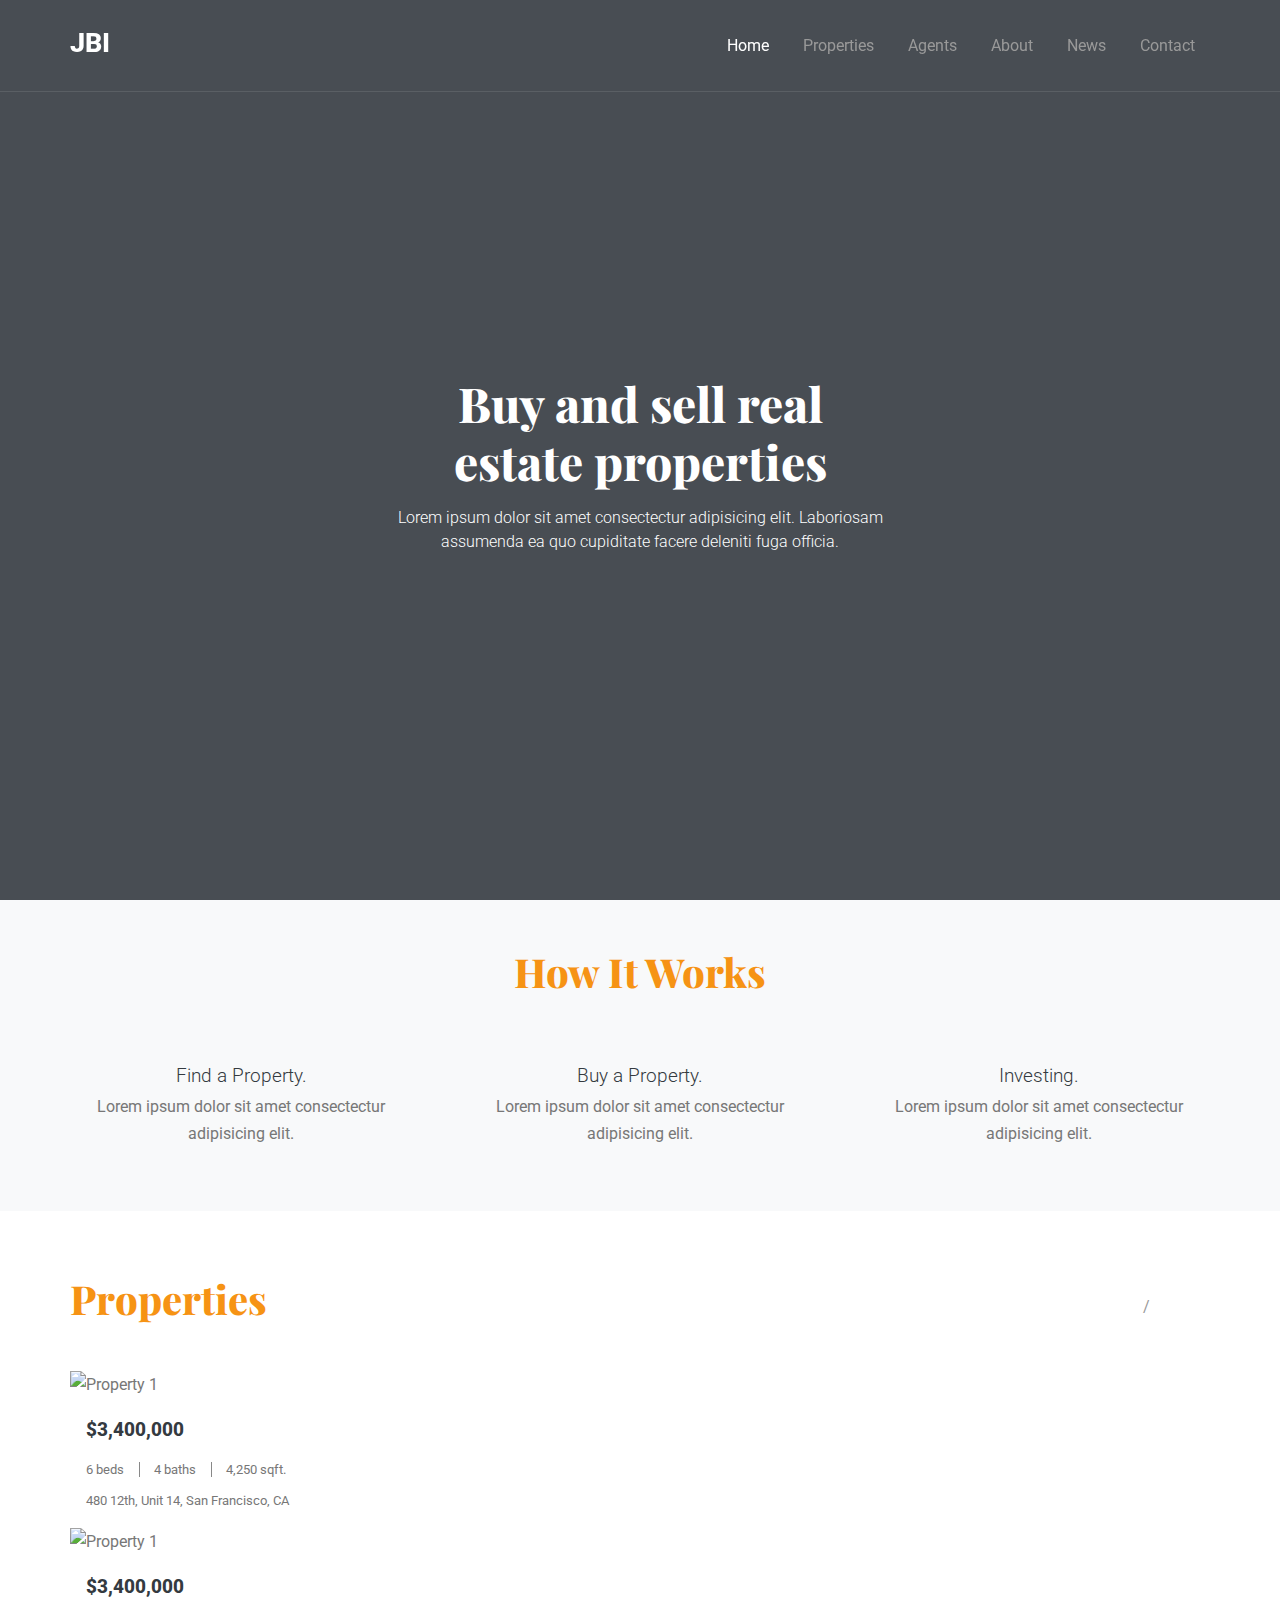
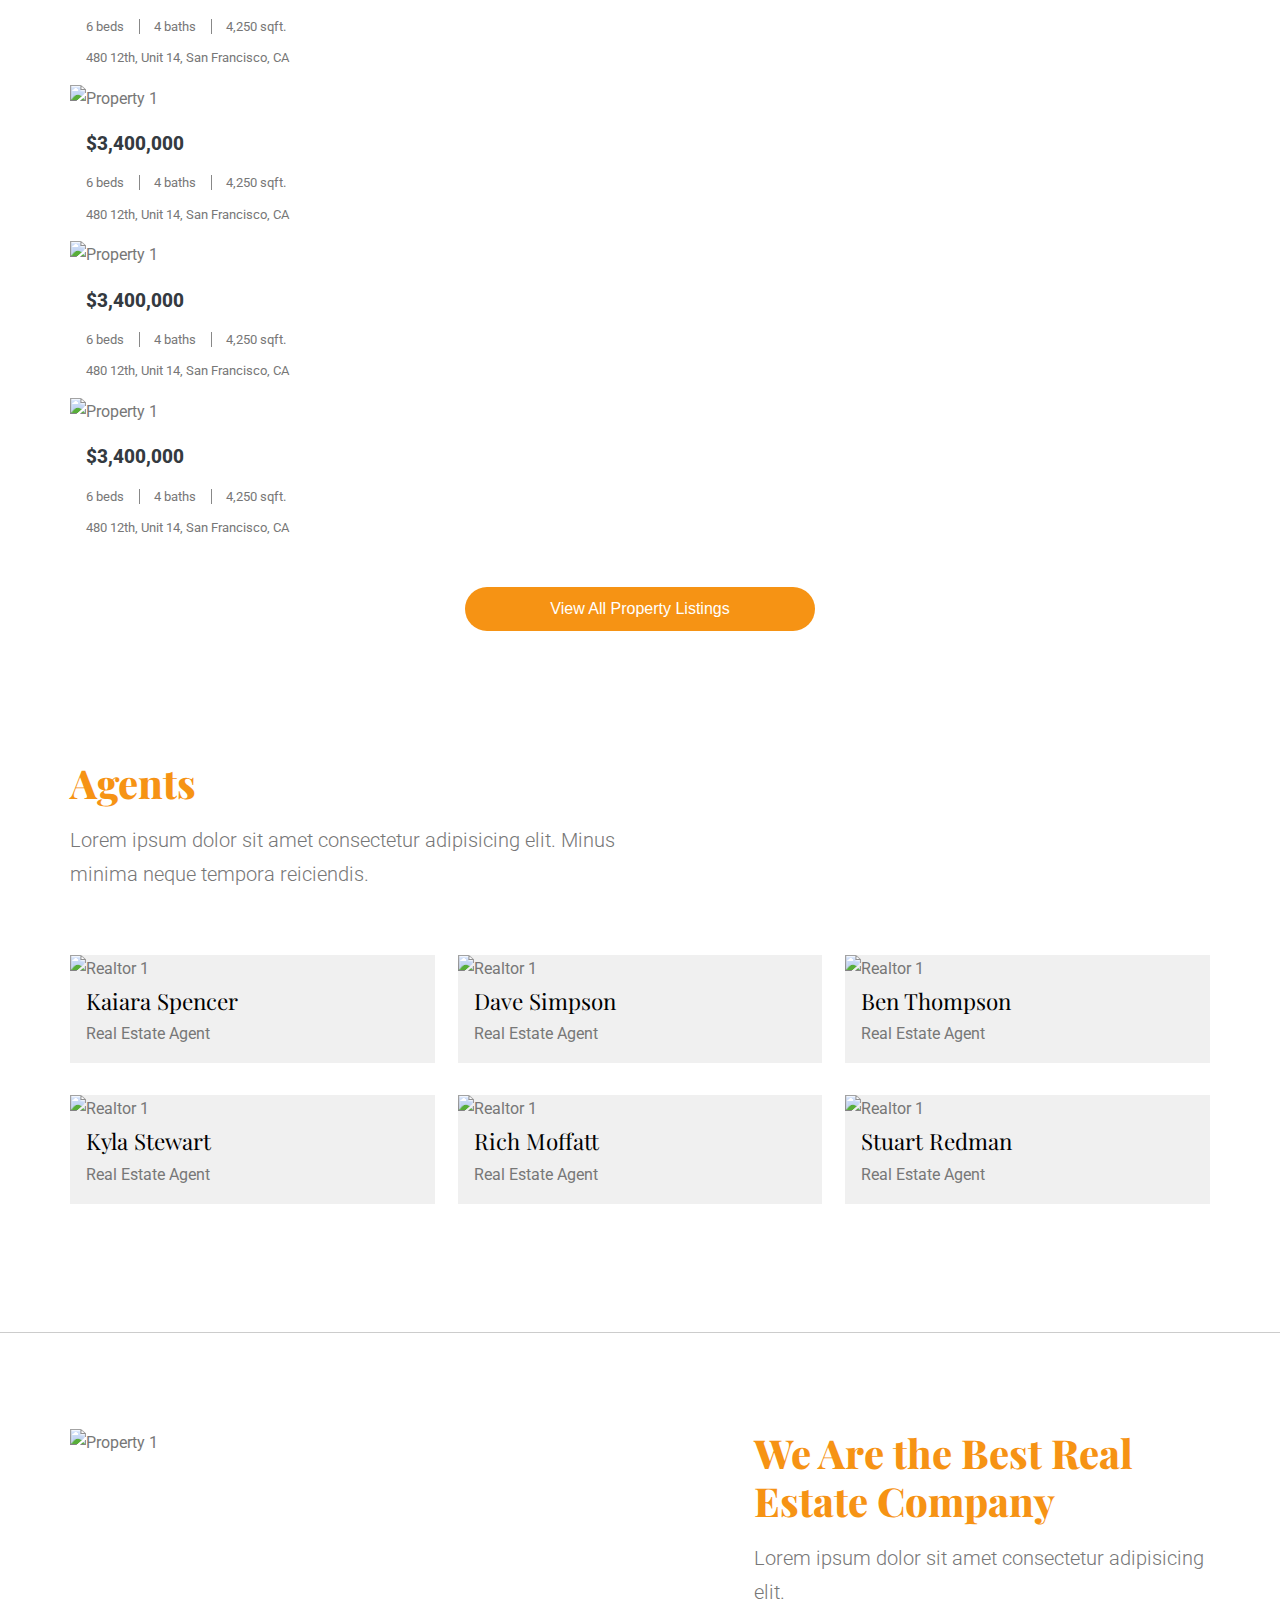
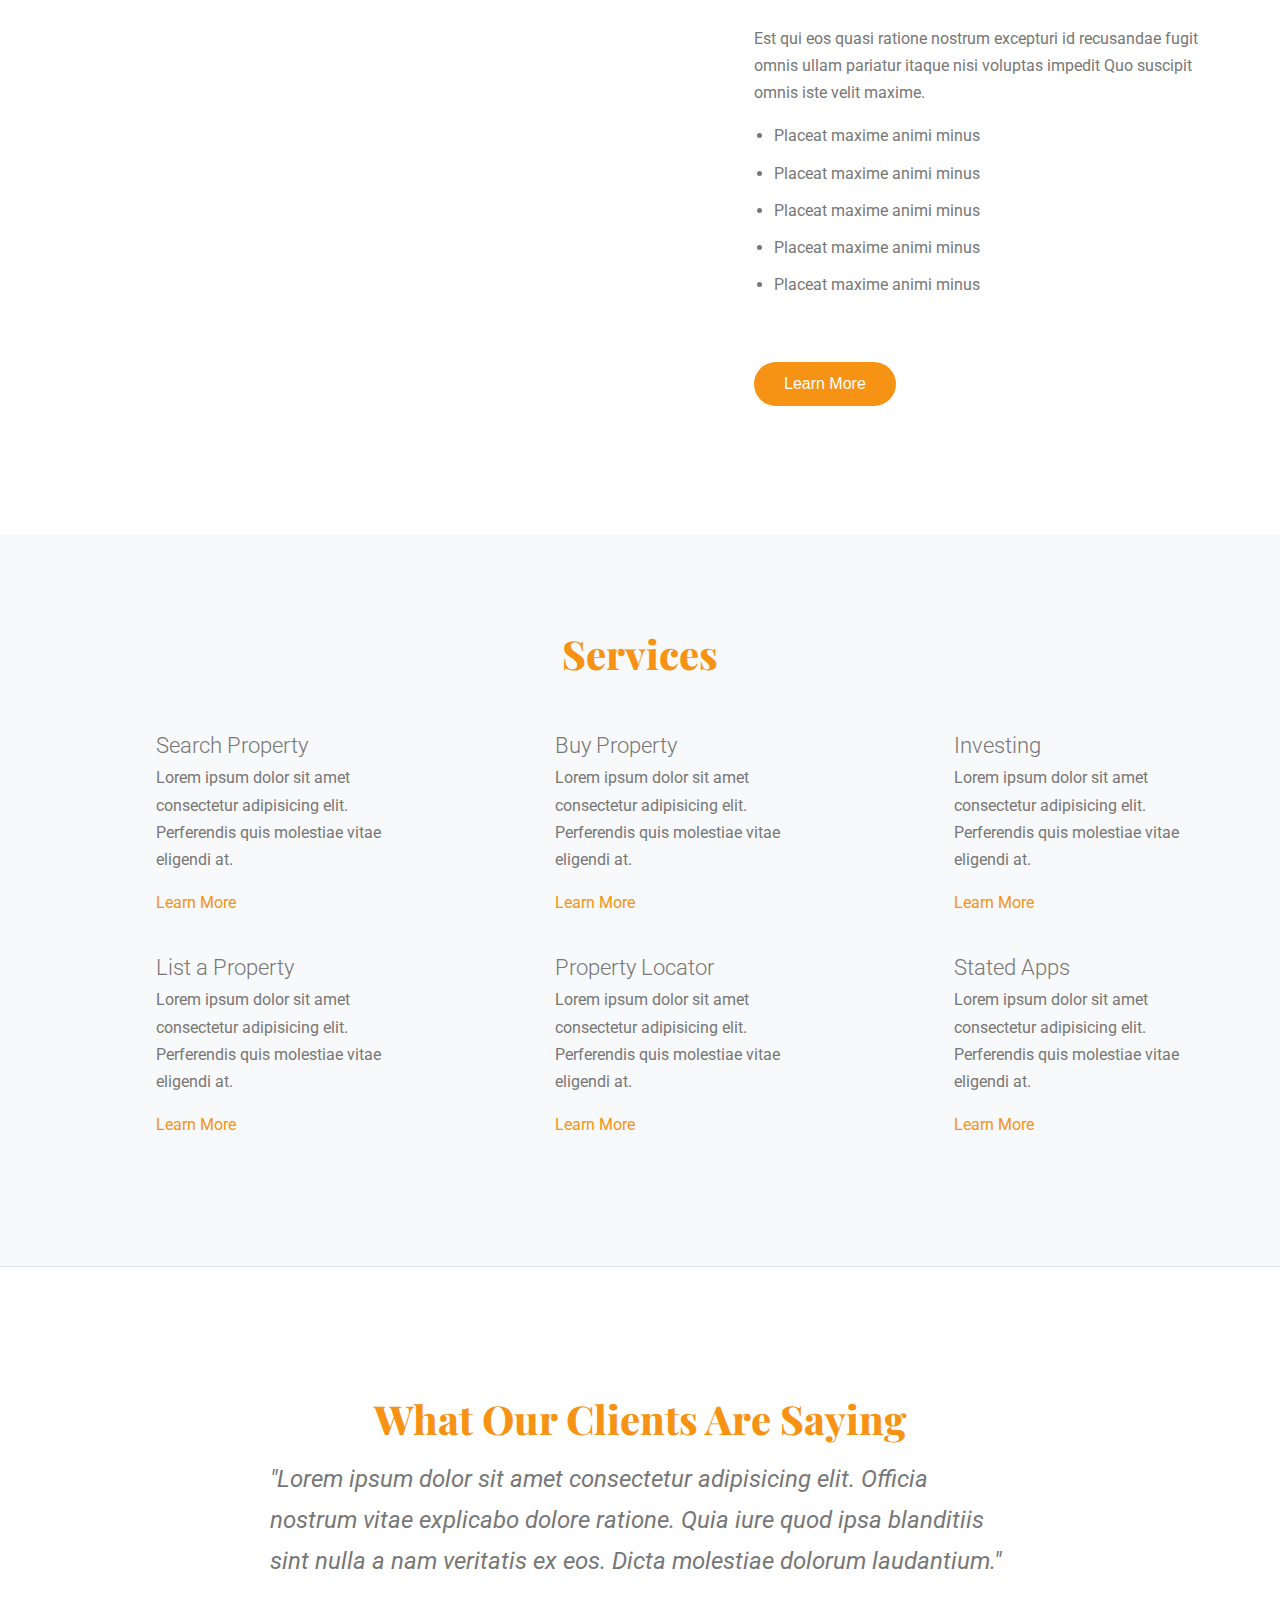
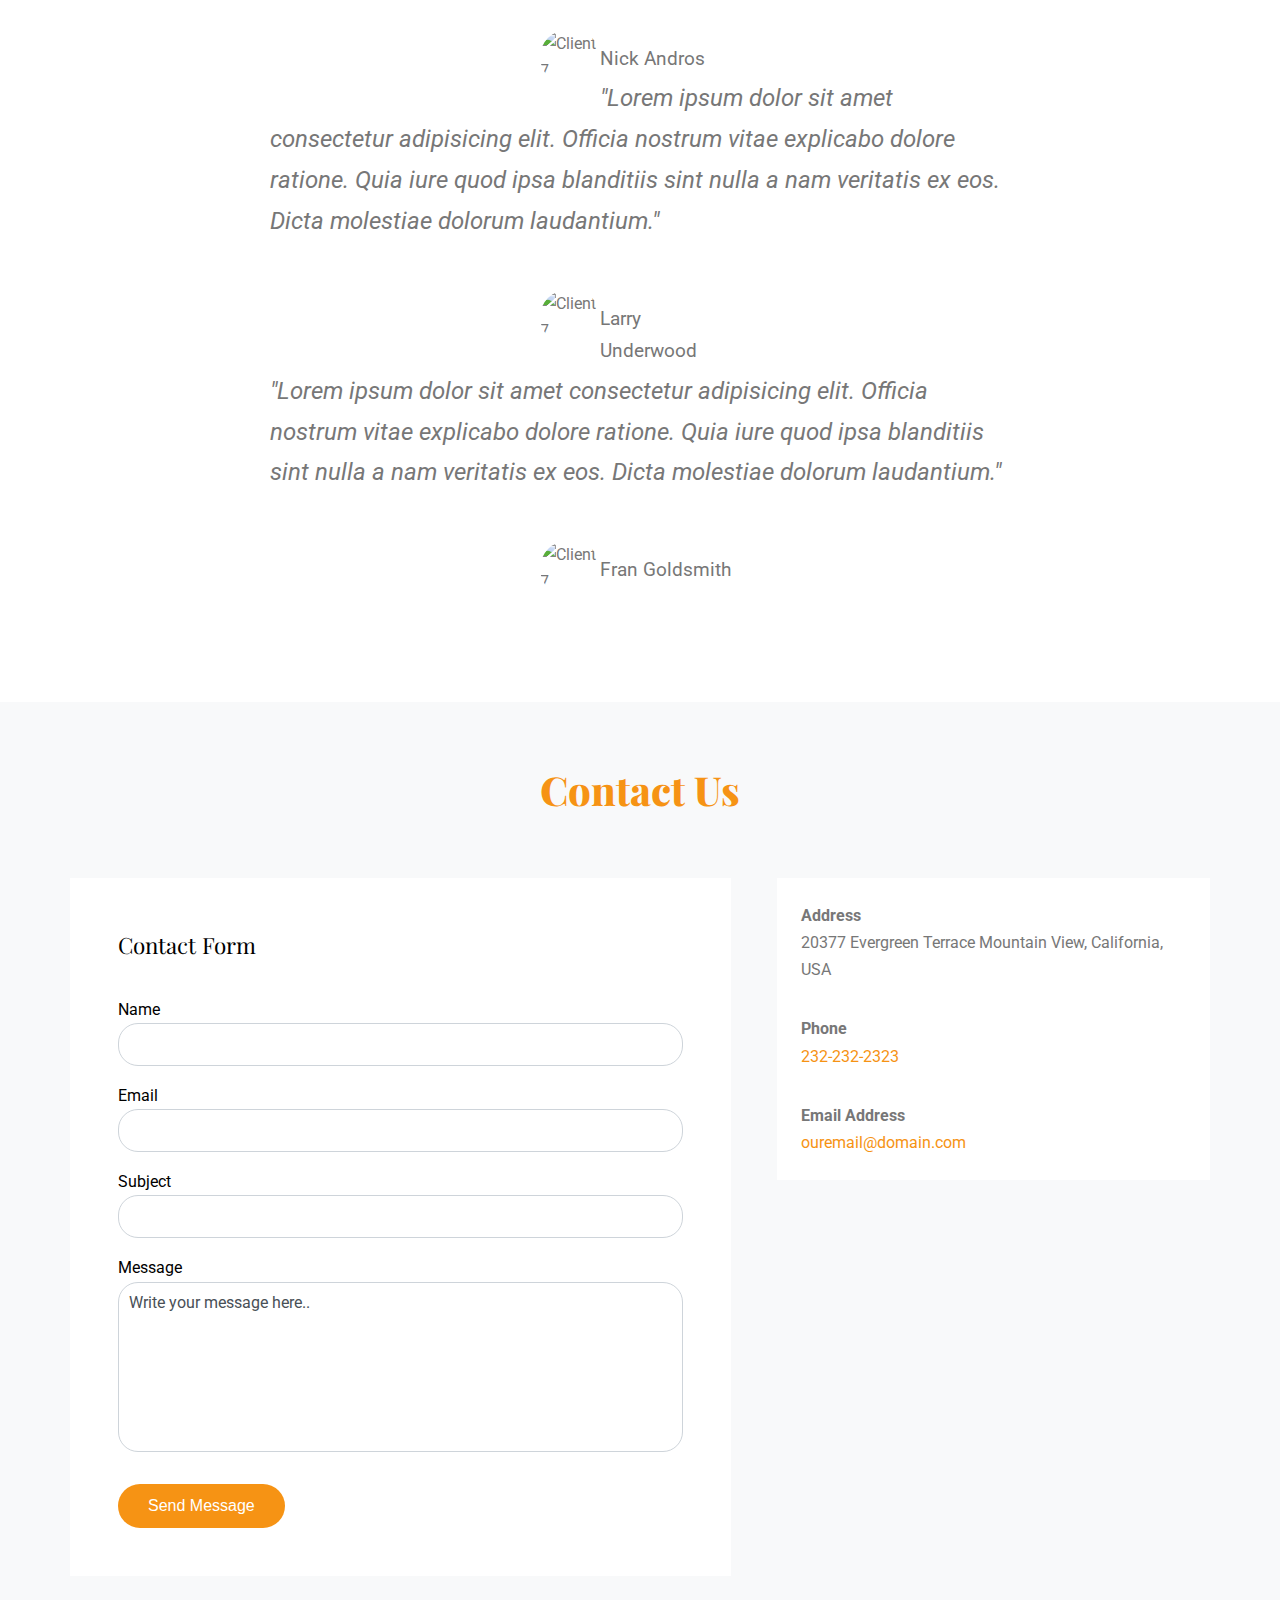
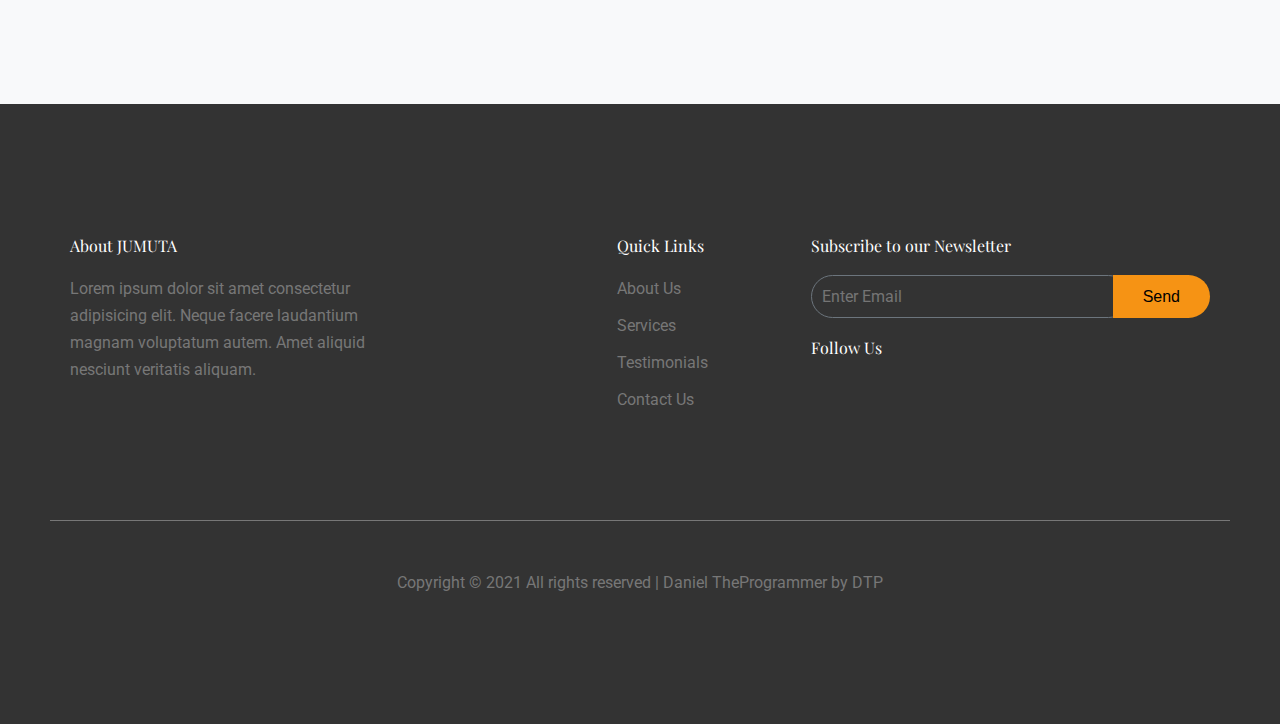
==== commit 5b16d747: "first commit" ====
--- a/index.html
+++ b/index.html
@@ -2,7 +2,7 @@
 <html lang="en" >
 <head>
   <meta charset="UTF-8">
-  <title>CodePen - Let&#39;s Code This - Episode 3</title>
+  <title>&#39; JUMUTA BUSINESS INCORPORATED</title>
   <link rel="stylesheet" href="./style.css">
 
 </head>
@@ -14,7 +14,7 @@
     <meta charset="UTF-8">
     <meta name="viewport" content="width=device-width, initial-scale=1.0">
     <meta http-equiv="X-UA-Compatible" content="ie=edge">
-    <title>STATED.</title>
+    <title>JUMUTA BUSINESS INCORPORATED(JBI)</title>
 
     <link rel="stylesheet" type="text/css" href="https://cdn.jsdelivr.net/npm/slick-carousel@1.8.1/slick/slick.css"/>
     <link href="css/styles.css" type="text/css" rel="Stylesheet" />
@@ -28,7 +28,7 @@
     <div id="header-hero-container">
         <header>
             <div class="flex container">
-                <a id="logo" href="#">STATED.</a>
+                <a id="logo" href="#">JBI</a>
                 <nav>
                     <button id="nav-toggle" class="hamburger-menu">
                         <span class="strip"></span>
@@ -362,7 +362,7 @@
     <footer>
         <div class="flex container">
             <div class="footer-about">
-                <h5>About Stated</h5>
+                <h5>About JUMUTA</h5>
                 <p>Lorem ipsum dolor sit amet consectetur adipisicing elit. Neque facere laudantium magnam voluptatum autem. Amet aliquid nesciunt veritatis aliquam.</p>
             </div>
 
@@ -394,7 +394,7 @@
         </div>
 
         <small>
-            Copyright &copy; 2019 All rights reserved | This template is made with <span class="fa fa-heart"></span> by <a href="https://colorlib.com">Colorlib</a>
+            Copyright &copy; 2021 All rights reserved | Daniel TheProgrammer <span class="fa fa-heart"></span> by <a href="https://github.com/Daniel-TheProgrammer">DTP</a>
         </small>
     </footer>
 
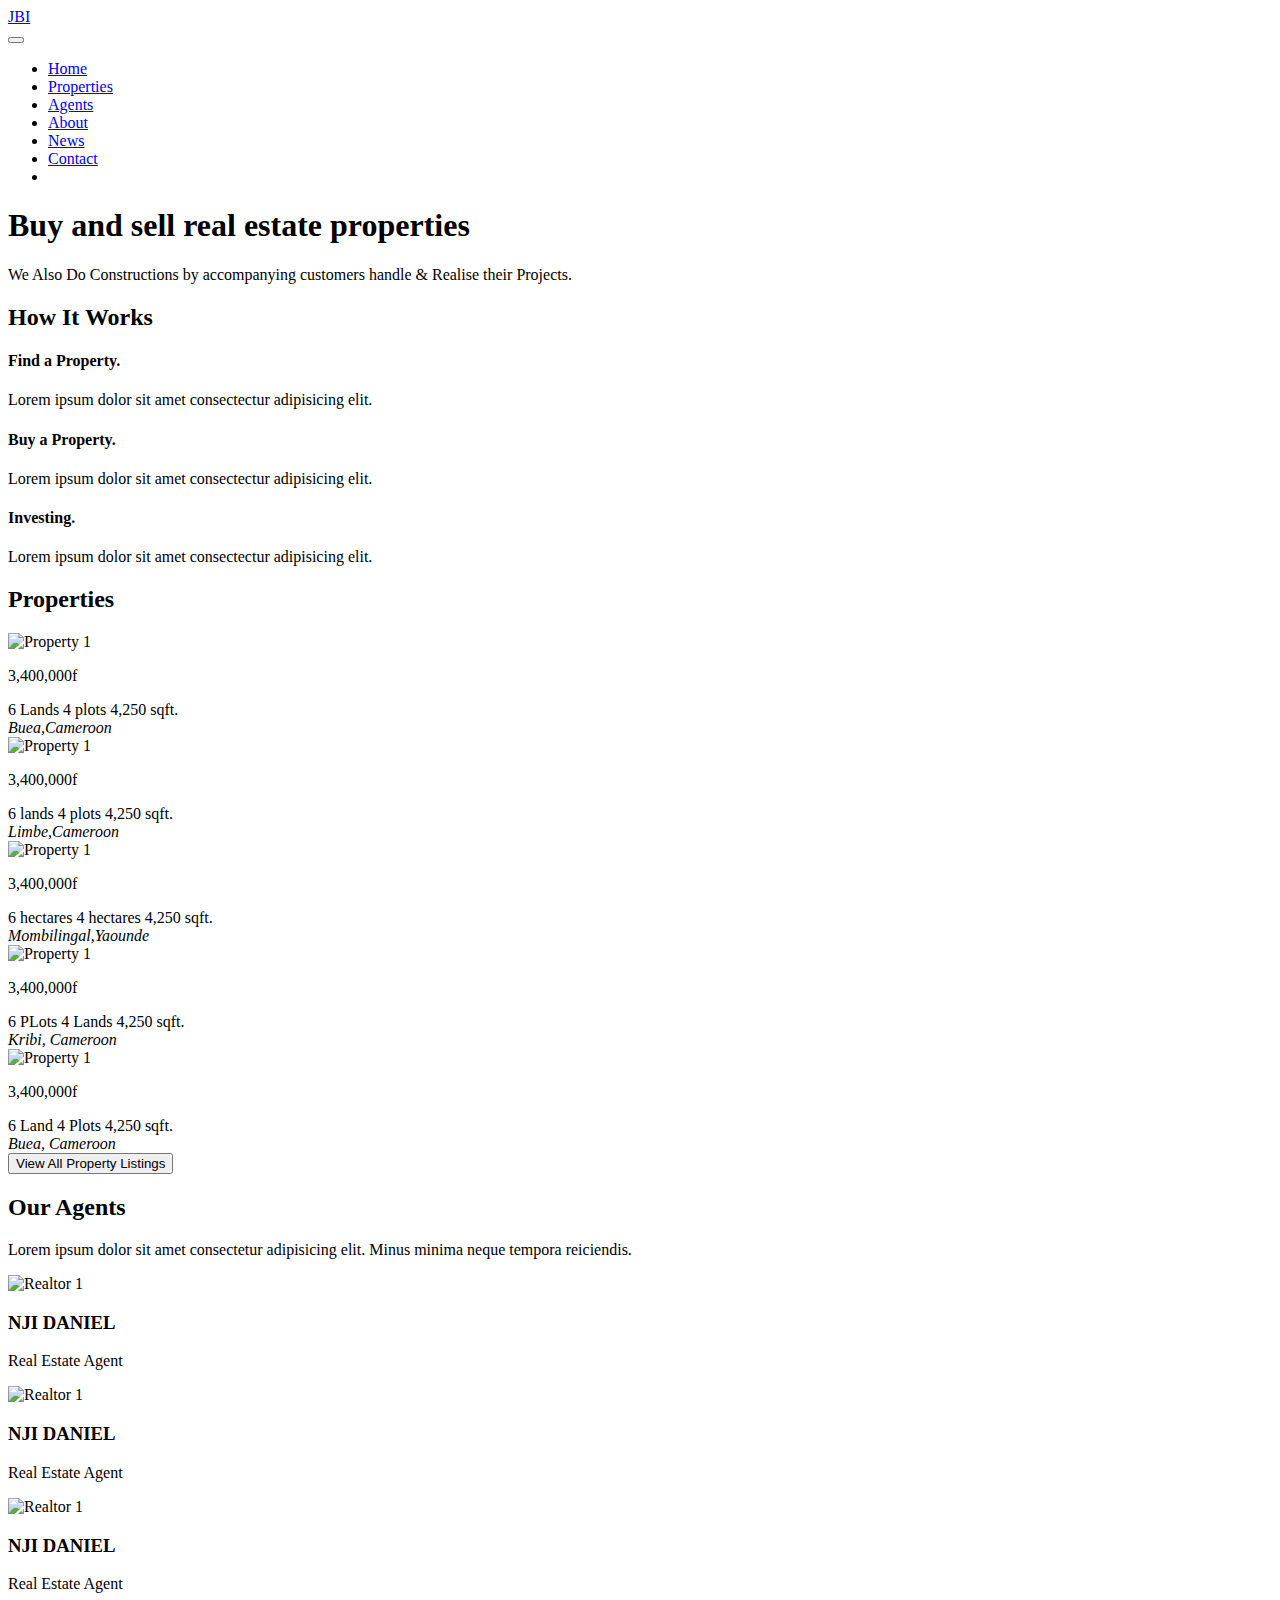
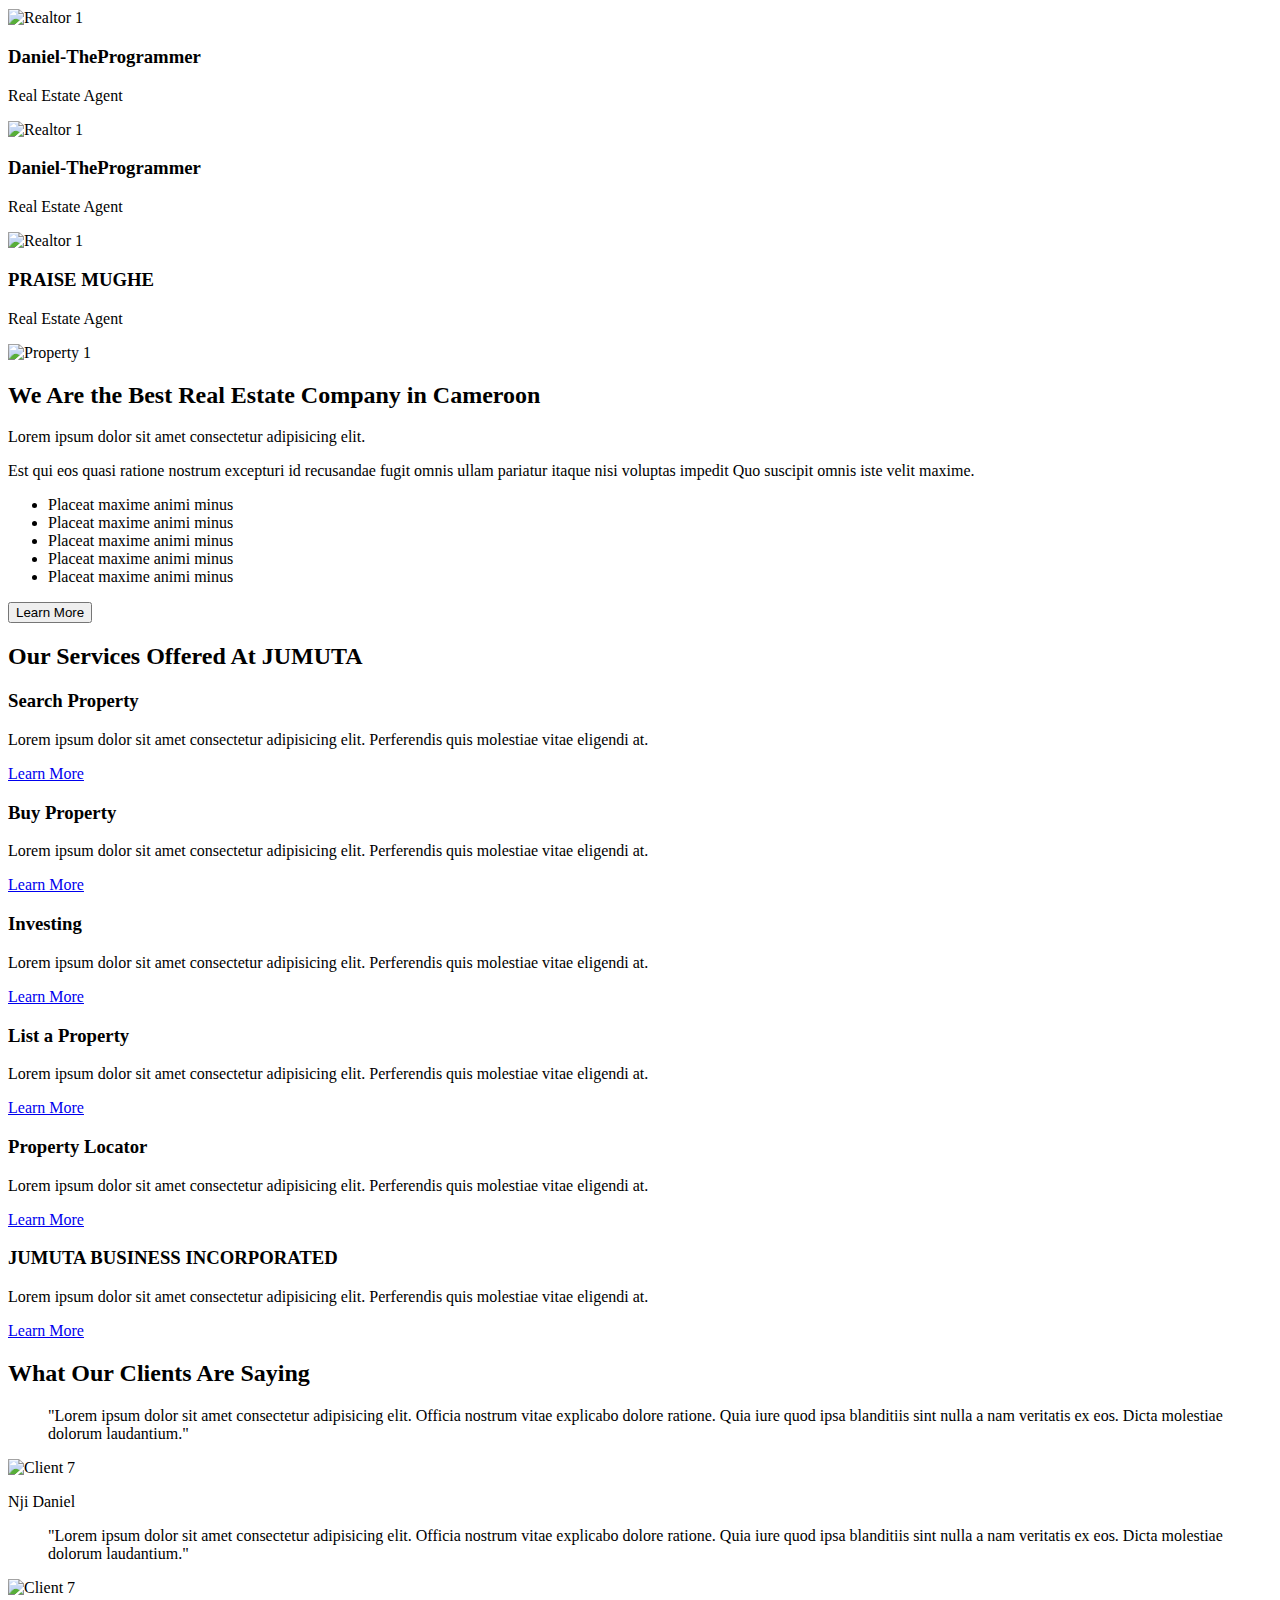
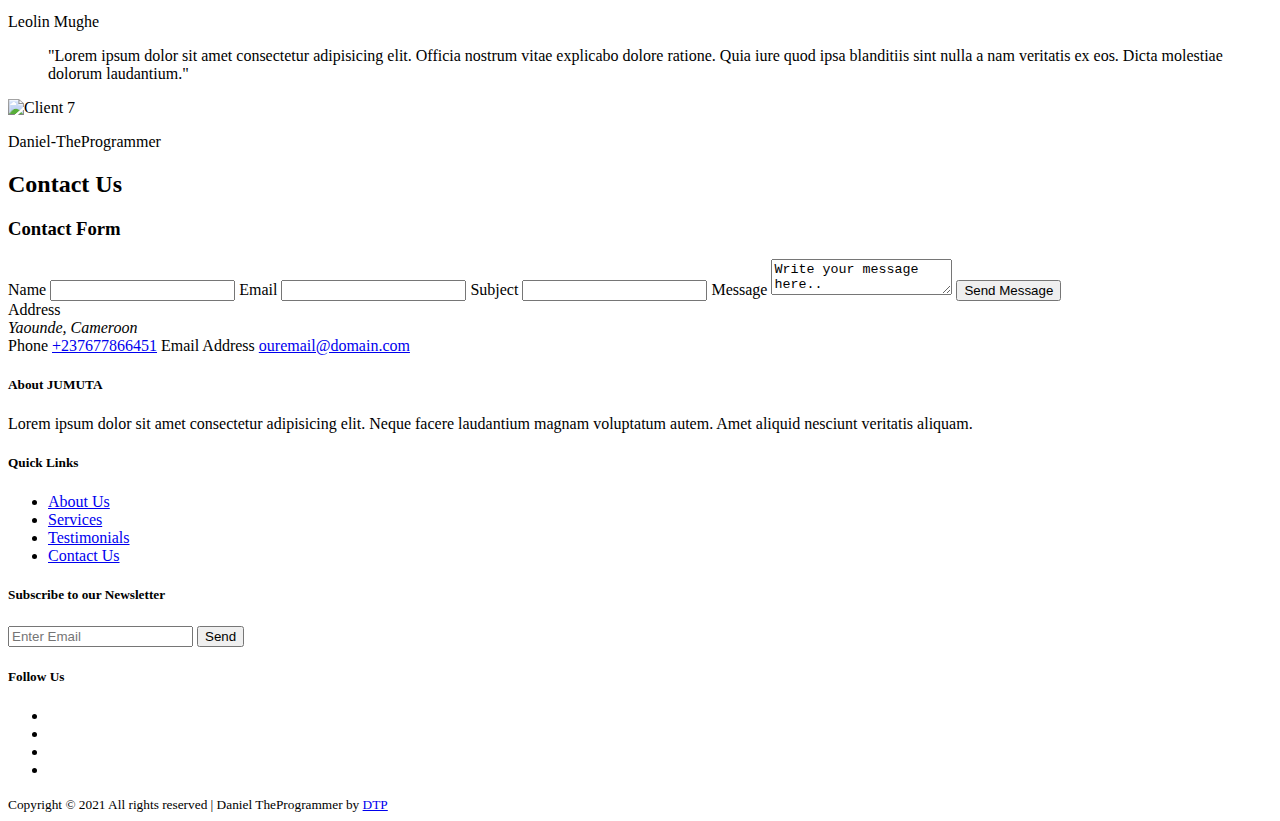
==== commit f8664427: "Js modified" ====
--- a/index.html
+++ b/index.html
@@ -2,8 +2,8 @@
 <html lang="en" >
 <head>
   <meta charset="UTF-8">
-  <title>&#39; JUMUTA BUSINESS INCORPORATED</title>
-  <link rel="stylesheet" href="./style.css">
+  <title> JUMUTA BUSINESS INCORPORATED</title>
+  <link rel="stylesheet" href="../Jumuta-Website/CSS/style.css">
 
 </head>
 <body>
@@ -53,7 +53,7 @@
             <div class="fade"></div>
             <div class="hero-text">
                 <h1>Buy and sell real estate properties</h1>
-                <p>Lorem ipsum dolor sit amet consectectur adipisicing elit. Laboriosam assumenda ea quo cupiditate facere deleniti fuga officia.</p>
+                <p>We Also Do Constructions by accompanying customers handle & Realise their Projects.</p>
             </div>
         </section>
     </div>
@@ -90,12 +90,12 @@
                 <div>
                     <img src="https://onclickwebdesign.com/wp-content/uploads/property_1.jpg" alt="Property 1" />
                     <div class="property-details">
-                        <p class="price">$3,400,000</p>
-                        <span class="beds">6 beds</span>
-                        <span class="baths">4 baths</span>
+                        <p class="price">3,400,000f</p>
+                        <span class="beds">6 Lands</span>
+                        <span class="baths">4 plots</span>
                         <span class="sqft">4,250 sqft.</span>
                         <address>
-                            480 12th, Unit 14, San Francisco, CA
+                            Buea,Cameroon
                         </address>
                     </div>
                 </div>
@@ -103,12 +103,12 @@
                 <div>
                     <img src="https://onclickwebdesign.com/wp-content/uploads/property_2.jpg" alt="Property 1" />
                     <div class="property-details">
-                        <p class="price">$3,400,000</p>
-                        <span class="beds">6 beds</span>
-                        <span class="baths">4 baths</span>
+                        <p class="price">3,400,000f</p>
+                        <span class="beds">6 lands</span>
+                        <span class="baths">4 plots</span>
                         <span class="sqft">4,250 sqft.</span>
                         <address>
-                            480 12th, Unit 14, San Francisco, CA
+                            Limbe,Cameroon
                         </address>
                     </div>
                 </div>
@@ -116,12 +116,12 @@
                 <div>
                     <img src="https://onclickwebdesign.com/wp-content/uploads/property_3.jpg" alt="Property 1" />
                     <div class="property-details">
-                        <p class="price">$3,400,000</p>
-                        <span class="beds">6 beds</span>
-                        <span class="baths">4 baths</span>
+                        <p class="price">3,400,000f</p>
+                        <span class="beds">6 hectares</span>
+                        <span class="baths">4 hectares</span>
                         <span class="sqft">4,250 sqft.</span>
                         <address>
-                            480 12th, Unit 14, San Francisco, CA
+                           Mombilingal,Yaounde
                         </address>
                     </div>
                 </div>
@@ -129,12 +129,12 @@
                 <div>
                     <img src="https://onclickwebdesign.com/wp-content/uploads/property_4.jpg" alt="Property 1" />
                     <div class="property-details">
-                        <p class="price">$3,400,000</p>
-                        <span class="beds">6 beds</span>
-                        <span class="baths">4 baths</span>
+                        <p class="price">3,400,000f</p>
+                        <span class="beds">6 PLots</span>
+                        <span class="baths">4 Lands</span>
                         <span class="sqft">4,250 sqft.</span>
                         <address>
-                            480 12th, Unit 14, San Francisco, CA
+                            Kribi, Cameroon
                         </address>
                     </div>
                 </div>
@@ -142,12 +142,12 @@
                 <div>
                     <img src="https://onclickwebdesign.com/wp-content/uploads/property_1.jpg" alt="Property 1" />
                     <div class="property-details">
-                        <p class="price">$3,400,000</p>
-                        <span class="beds">6 beds</span>
-                        <span class="baths">4 baths</span>
+                        <p class="price">3,400,000f</p>
+                        <span class="beds">6 Land<span>
+                        <span class="baths">4 Plots</span>
                         <span class="sqft">4,250 sqft.</span>
                         <address>
-                            480 12th, Unit 14, San Francisco, CA
+                            Buea, Cameroon
                         </address>
                     </div>
                 </div>
@@ -159,43 +159,43 @@
 
     <section id="agents">
         <div class="container">
-            <h2>Agents</h2>
+            <h2> Our Agents</h2>
             <p class="large-paragraph">Lorem ipsum dolor sit amet consectetur adipisicing elit. Minus minima neque tempora reiciendis.</p>
 
             <div class="flex">
                 <div class="card">
                     <img src="https://onclickwebdesign.com/wp-content/uploads/person_1.jpg" alt="Realtor 1" />
-                    <h3>Kaiara Spencer</h3>
+                    <h3>NJI DANIEL</h3>
                     <p>Real Estate Agent</p>
                 </div>
 
                 <div class="card">
                     <img src="https://onclickwebdesign.com/wp-content/uploads/person_2.jpg" alt="Realtor 1" />
-                    <h3>Dave Simpson</h3>
+                    <h3>NJI DANIEL</h3>
                     <p>Real Estate Agent</p>
                 </div>
 
                 <div class="card">
                     <img src="https://onclickwebdesign.com/wp-content/uploads/person_3.jpg" alt="Realtor 1" />
-                    <h3>Ben Thompson</h3>
+                    <h3>NJI DANIEL</h3>
                     <p>Real Estate Agent</p>
                 </div>
 
                 <div class="card">
                     <img src="https://onclickwebdesign.com/wp-content/uploads/person_4.jpg" alt="Realtor 1" />
-                    <h3>Kyla Stewart</h3>
+                    <h3>Daniel-TheProgrammer</h3>
                     <p>Real Estate Agent</p>
                 </div>
 
                 <div class="card">
                     <img src="https://onclickwebdesign.com/wp-content/uploads/person_5.jpg" alt="Realtor 1" />
-                    <h3>Rich Moffatt</h3>
+                    <h3>Daniel-TheProgrammer</h3>
                     <p>Real Estate Agent</p>
                 </div>
 
                 <div class="card">
                     <img src="https://onclickwebdesign.com/wp-content/uploads/person_6.jpg" alt="Realtor 1" />
-                    <h3>Stuart Redman</h3>
+                    <h3>PRAISE MUGHE</h3>
                     <p>Real Estate Agent</p>
                 </div>
             </div>
@@ -206,7 +206,7 @@
         <div class="flex container">
             <img src="https://onclickwebdesign.com/wp-content/uploads/property_1.jpg" alt="Property 1" />
             <div>
-                <h2>We Are the Best Real Estate Company</h2>
+                <h2>We Are the Best Real Estate Company in Cameroon</h2>
                 <p class="large-paragraph">Lorem ipsum dolor sit amet consectetur adipisicing elit.</p>
                 <p>Est qui eos quasi ratione nostrum excepturi id recusandae fugit omnis ullam pariatur itaque nisi voluptas impedit Quo suscipit omnis iste velit maxime.</p>
                 <ul>
@@ -223,7 +223,7 @@
 
     <section id="services">
         <div class="container">
-            <h2>Services</h2>
+            <h2> Our Services Offered At JUMUTA</h2>
             <div class="flex">
                 <div>
                     <div class="fas fa-home"></div>
@@ -273,7 +273,7 @@
                 <div>
                     <div class="fas fa-mobile-alt"></div>
                     <div class="services-card-right">
-                        <h3>Stated Apps</h3>
+                        <h3>JUMUTA BUSINESS INCORPORATED</h3>
                         <p>Lorem ipsum dolor sit amet consectetur adipisicing elit. Perferendis quis molestiae vitae eligendi at.</p>
                         <a href="#">Learn More</a>
                     </div>
@@ -292,7 +292,7 @@
                     </blockquote>
                     <div class="testimonials-caption">
                         <img src="https://onclickwebdesign.com/wp-content/uploads/person_7.jpg" alt="Client 7" />
-                        <p>Nick Andros</p>
+                        <p>Nji Daniel</p>
                     </div>
                 </div>
 
@@ -302,7 +302,7 @@
                     </blockquote>
                     <div class="testimonials-caption">
                         <img src="https://onclickwebdesign.com/wp-content/uploads/person_5.jpg" alt="Client 7" />
-                        <p>Larry Underwood</p>
+                        <p>Leolin Mughe </p>
                     </div>
                 </div>
 
@@ -312,7 +312,7 @@
                     </blockquote>
                     <div class="testimonials-caption">
                         <img src="https://onclickwebdesign.com/wp-content/uploads/person_8.jpg" alt="Client 7" />
-                        <p>Fran Goldsmith</p>
+                        <p>Daniel-TheProgrammer</p>
                     </div>
                 </div>
             </div>
@@ -346,11 +346,11 @@
                 <div id="address-container">
                     <label>Address</label>
                     <address>
-                        20377 Evergreen Terrace Mountain View, California, USA 
+                        Yaounde, Cameroon
                     </address>
 
                     <label>Phone</label>
-                    <a href="#">232-232-2323</a>
+                    <a href="#">+237677866451</a>
 
                     <label>Email Address</label>
                     <a href="#">ouremail@domain.com</a>
